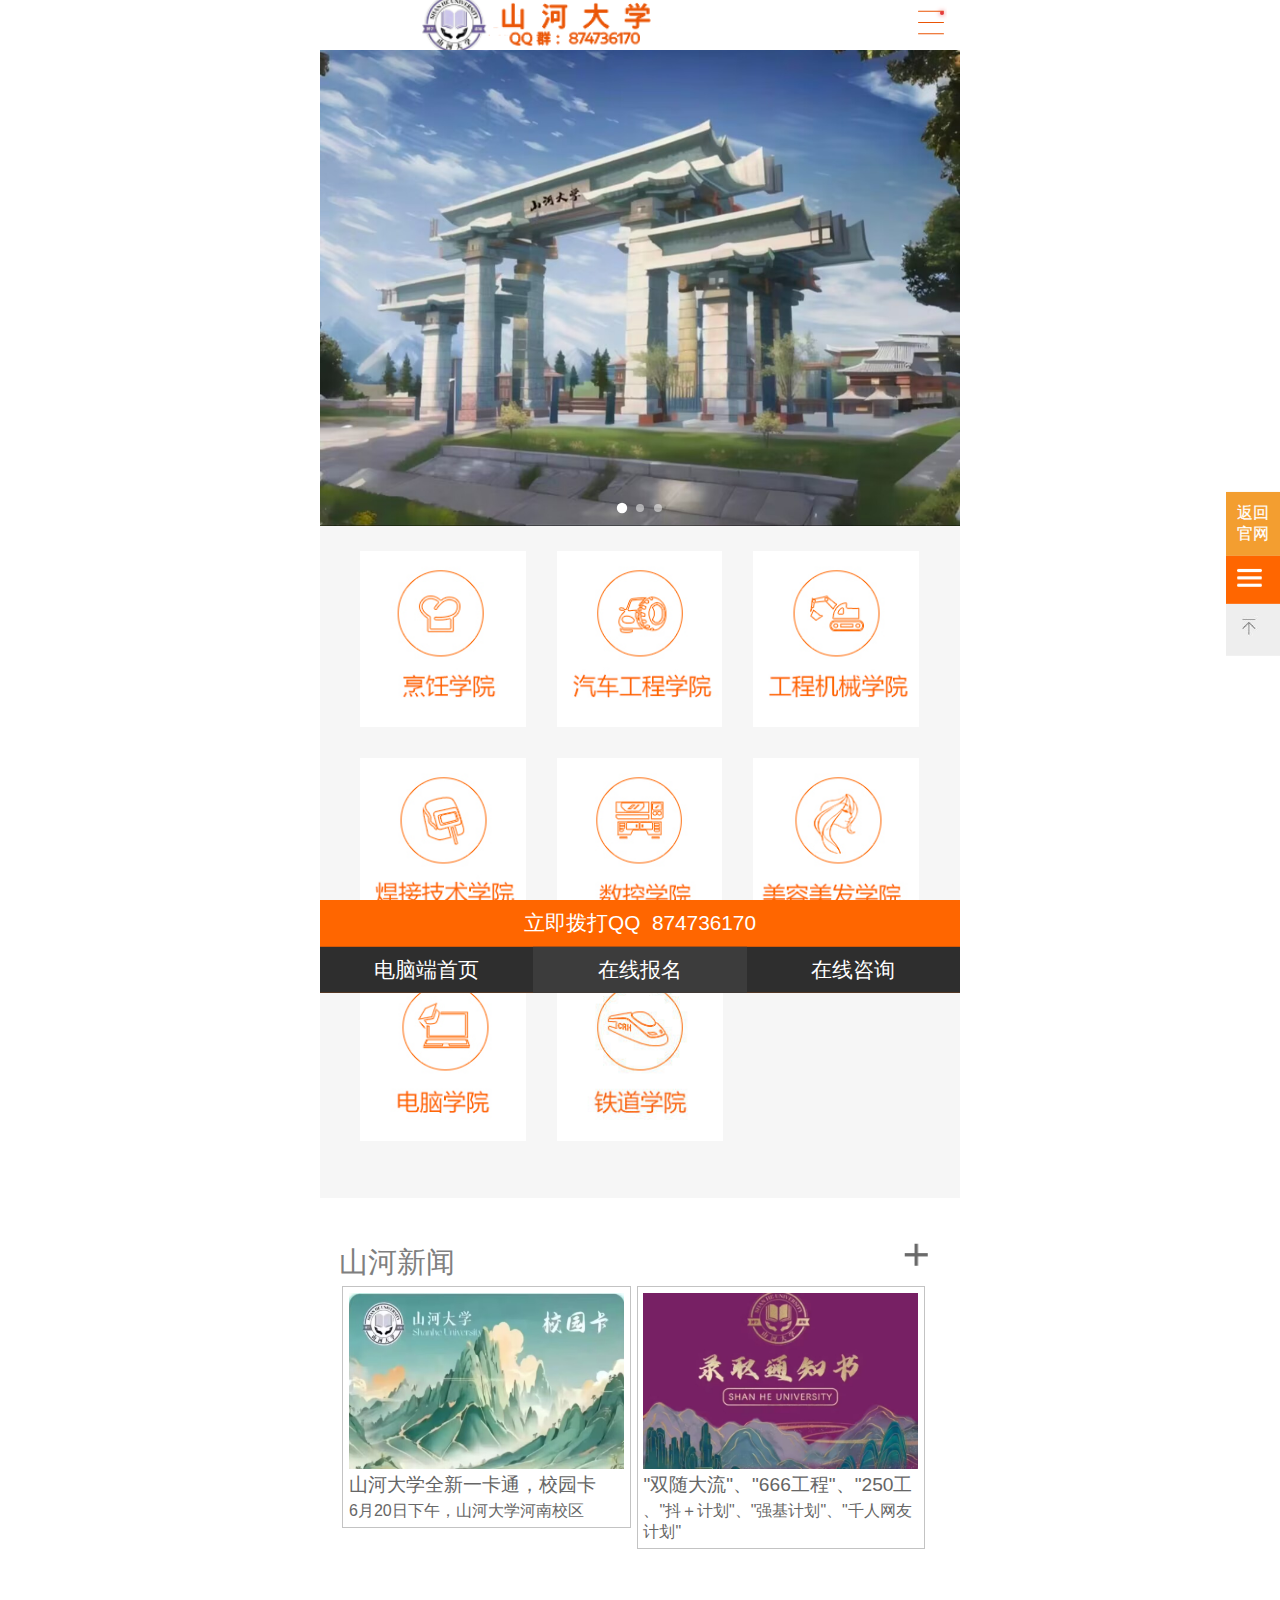
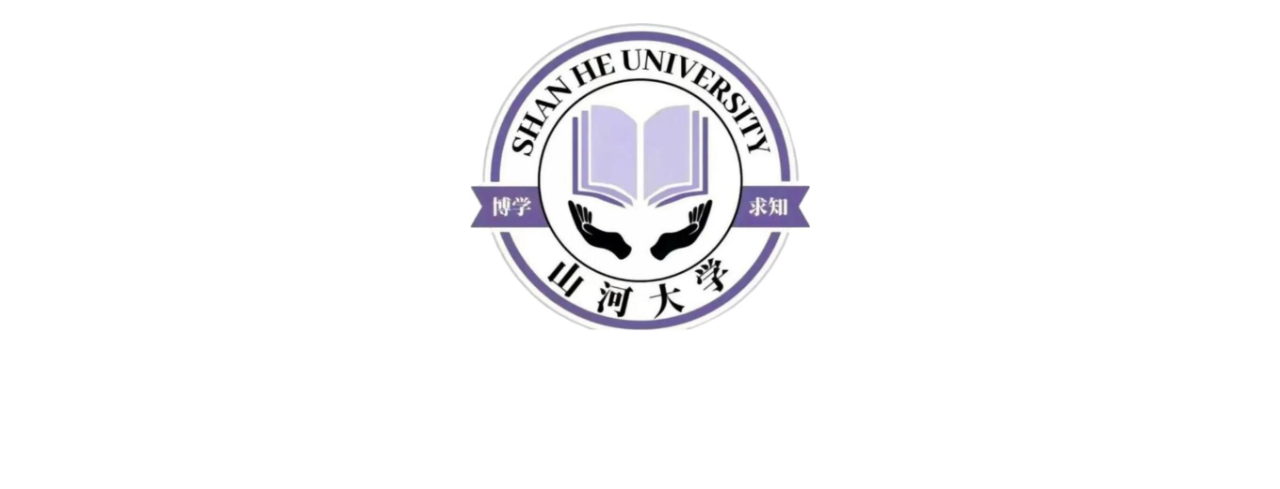
==== m.html @ dcf8d27d "Add files via upload" ====
<!DOCTYPE html>
<!-- 由蓝翔官网修改，仅供娱乐，无实际效应，违规立删 -->
<html><head><meta http-equiv="Content-Type" content="text/html; charset=UTF-8">

<title>山河大学</title>
<meta name="keywords" content="山河,山河大学,顶级大学,河南，河北，山东，山西，博学，求知">
<meta name="description" content="由河南，河北，山东，山西四省联合创办的综合类高素质大学，致力于解救困与不公之中的山河四省学子,让每一个山河四省学子都有学上">
<meta name="viewport" content="width=device-width, initial-scale=1.0, maximum-scale=1.0, user-scalable=no">
<meta name="apple-mobile-web-app-capable" content="yes">
<meta name="apple-mobile-web-app-status-bar-style" content="black">
<meta name="format-detection" content="telephone=no">
<meta name="renderer" content="webkit">
<meta name="full-screen" content="yes">
<meta name="browsermode" content="application">
<meta name="x5-orientation" content="portrait">
<meta name="x5-fullscreen" content="true">
<meta name="x5-page-mode" content="app"> 
<!--common-->
<link rel="stylesheet" type="text/css" href="./m_files/mmain.css">
<link type="text/css" rel="stylesheet" href="./m_files/headmenu.css">
<link type="text/css" rel="stylesheet" href="./m_files/mcommon.css">
<script src="./m_files/hm.js.下载"></script><script src="./m_files/jquery.js.下载"></script>
<!--common-->
<!--banner-->
<script src="./m_files/swiper.min.js.下载"></script>
<link rel="stylesheet" href="./m_files/swiper.min.css">
<!--banner-->
</head>

<body>

<!--header nemu-->
<nav class="header-nav">
    <div class="header-menu">
        <div class="h-m-inner">
            <center>
                <a href="http://3g.lxjx.cn/"><img width="100%" src="./m_files/mlogo.png" alt=""></a>
            </center>
            <div class="h-m-menu">
               <span class="h-m-m-t">
                   <span></span>
               </span>
               <span class="h-m-m-c">
                   <span></span>
               </span>
               <span class="h-m-m-b">
                   <span></span>
               </span>
                <div class="h-m-m-hot"></div>
            </div>

           
        </div>
    </div>

    <div class="menu-lists">
        <ul>
        	                    
            <li class="brandlist-id">
                <a target="_blank" href="https://www.douyin.com/user/MS4wLjABAAAAH1q7CNw_xFxAl4LpQEUrmlbyCVx2UrjQrEqD1Y-5lRjNX-wYOt7mTyY6eBsJvuB_">学校概况&nbsp;&nbsp;</a>
				<span class="lxjxfont"><img src="./m_files/jiantou.png"></span>
				<div class="brandlist">
					<ul>
                    	        						<li><a target="_blank" href="">学校简介</a></li>
                        						<li><a target="_blank" href="">山河新闻</a></li>
                        						<li><a target="_blank" href="">山河新闻</a></li>
                        						<li><a target="_blank" href="">媒体报道</a></li>
                        						<li><a target="_blank" href="">院系设置</a></li>
                        						<li><a target="_blank" href="">管理机构</a></li>
                        					</ul>
				</div>
            </li>
                        
            <li class="brandlist-id">
                <a target="_blank" href="">教学资源&nbsp;&nbsp;</a>
				<span class="lxjxfont"><img src="./m_files/jiantou.png"></span>
				<div class="brandlist">
					<ul>
                    	        						<li><a target="_blank" href="">教学总表</a></li>
                        						<li><a target="_blank" href="">山河师资</a></li>
                        						<li><a target="_blank" href="">教学模式</a></li>
                        						<li><a target="_blank" href="">学校设备</a></li>
                        					</ul>
				</div>
            </li>
                        
            <li class="brandlist-id">
                <a target="_blank" href="">精彩视频&nbsp;&nbsp;</a>
				<span class="lxjxfont"><img src="./m_files/jiantou.png"></span>
				<div class="brandlist">
					<ul>
                    	        						<li><a target="_blank" href="">视频专区</a></li>
                        					</ul>
				</div>
            </li>
                        
            <li class="brandlist-id">
                <a target="_blank" href="">学员风采&nbsp;&nbsp;</a>
				<span class="lxjxfont"><img src="./m_files/jiantou.png"></span>
				<div class="brandlist">
					<ul>
                    	        						<li><a target="_blank" href="">学生风采</a></li>
                        						<li><a target="_blank" href="">学生作品</a></li>
                        						<li><a target="_blank" href="">毕业学子</a></li>
                        						<li><a target="_blank" href="">生活环境</a></li>
                        						<li><a target="_blank" href="">校园活动</a></li>
                        						<li><a target="_blank" href="">优秀学员</a></li>
                        					</ul>
				</div>
            </li>
                        
            <li class="brandlist-id">
                <a target="_blank" href="">就业中心&nbsp;&nbsp;</a>
				<span class="lxjxfont"><img src="./m_files/jiantou.png"></span>
				<div class="brandlist">
					<ul>
                    	        						<li><a target="_blank" href="">就业保障</a></li>
                        						<li><a target="_blank" href="">就业指导</a></li>
                        						<li><a target="_blank" href="">就业动态</a></li>
                        						<li><a target="_blank" href="">合作企业</a></li>
                        						<li><a target="_blank" href="">考试须知</a></li>
                        					</ul>
				</div>
            </li>
                        
            <li class="brandlist-id">
                <a target="_blank" href="">校园生活&nbsp;&nbsp;</a>
				<span class="lxjxfont"><img src="./m_files/jiantou.png"></span>
				<div class="brandlist">
					<ul>
                    	        						<li><a target="_blank" href="">校园文化</a></li>
                        						<li><a target="_blank" href="">校园环境</a></li>
                        						<li><a target="_blank" href="">实训环境</a></li>
                        						<li><a target="_blank" href="">生活环境</a></li>
                        					</ul>
				</div>
            </li>
                        
            <li class="brandlist-id">
                <a target="_blank" href="https://www.douyin.com/user/MS4wLjABAAAAH1q7CNw_xFxAl4LpQEUrmlbyCVx2UrjQrEqD1Y-5lRjNX-wYOt7mTyY6eBsJvuB_">联系我们&nbsp;&nbsp;</a>
				<span class="lxjxfont"><img src="./m_files/jiantou.png"></span>
				<div class="brandlist">
					<ul>
                    	        						<li><a target="_blank" href="">乘车路线</a></li>
                        						<li><a target="_blank" href="https://www.douyin.com/user/MS4wLjABAAAAH1q7CNw_xFxAl4LpQEUrmlbyCVx2UrjQrEqD1Y-5lRjNX-wYOt7mTyY6eBsJvuB_">联系方式</a></li>
                        						<li><a target="_blank" href="">入学指南</a></li>
                        						<li><a target="_blank" href="">入学地址</a></li>
                        					</ul>
				</div>
            </li>
            			
            <li class="menu-list-tel">
                <a href="" rel="nofollow"><b class="lxjxfont"><img style="position:relative; top:6px; width:36px;" src="./m_files/ico-tel.png"></b>服务QQ&nbsp;&nbsp;874736170</a>
            </li>
        </ul>
    </div>
</nav>
<!--右侧menu show-->
<div class="menushow-top">
	<div style="background:#f39e30;">
		<a target="_blank" href=""><span class="lxjxfont" style="font-size:1rem;">返回<br>官网</span></a>
	</div>
	<div class="menu-show-fixed" style="background:#ff6600;">
		<span class="lxjxfont"><img style="width:25px;" src="./m_files/ico-nav.png"></span>
	</div>
	<div class="back-top-fixed">
		<span class="lxjxfont"><img style="width:25px;" src="./m_files/huitop.jpg"></span>
	</div>
</div>
<!--右侧menu show end-->

<script>
var c = true;
function headermenushow(){
	$('.header-nav').addClass('h-nav-100');
	$('.h-m-media').addClass('h-m-m-faceout');
	$('.h-m-m-t span').addClass('h-m-m-t-close');
	$('.h-m-m-c span').addClass('h-m-m-c-close');
	$('.h-m-m-b span').addClass('h-m-m-b-close');
	$('.h-m-m-b span').addClass('h-m-lists');
	$('.header-nav .menu-lists > ul > li').addClass('menu-lists-show');
	$('.header-nav .menu-lists > ul > li').addClass('h-m-lists');
	$('html,body').addClass('no-scroll');
	$('.h-m-m-hot').fadeOut();
}
function headermenuhide(){
 $('.header-nav').removeClass('h-nav-100');
            $('.h-m-media').removeClass('h-m-m-faceout');
            $('.h-m-m-t span').removeClass('h-m-m-t-close');
            $('.h-m-m-c span').removeClass('h-m-m-c-close');
            $('.h-m-m-b span').removeClass('h-m-m-b-close');
            $('.header-nav .menu-lists > ul > li').removeClass('menu-lists-show');
            $('.header-nav .menu-lists > ul > li').removeClass('h-m-lists');
            $('html,body').removeClass('no-scroll');
            $('.h-m-m-hot').fadeOut();
}
    $('.h-m-menu').on('click',function(){
        if(c){
            headermenushow();
            c = false;
        }
        else if(!c){
		headermenuhide();
            c = true;
        }
    })
	var brandstate=false;
			$(".brandlist-id").on('click',function(){
				if(brandstate===false){
				$(this).addClass('on');
				brandstate=true;
				}else{
				$(this).removeClass('on');
				brandstate=false;
				}
				
			})
$(".menu-show-fixed").on("click",function(){
$('html,body').animate({scrollTop: '0px'},100,function(){headermenushow()});
	
});
$(".back-top-fixed").on("click",function(){
	$('html,body').animate({scrollTop: '0px'},300);
})
</script>
<!--header-->
<!--banner-->
<section id="iBanner" class="iBanner">
<div class="swiper-container swiper-container1 swiper-container-horizontal swiper-container-android">
	<div class="swiper-wrapper" style="transform: translate3d(-1600px, 0px, 0px); transition-duration: 0ms;"><div class="swiper-slide swiper-slide-duplicate" style="width: 400px;" data-swiper-slide-index="3">

        </div>
    	                <div class="swiper-slide" style="width: 400px;" data-swiper-slide-index="0">
        	<a target="_blank" href=""><img src="./m_files/001.jpg" width="100%"></a>
        </div>
                        <div class="swiper-slide" style="width: 400px;" data-swiper-slide-index="1">
        	<a target="_blank" href=""><img src="./m_files/002.jpg" width="100%"></a>
        </div>
                        <div class="swiper-slide" style="width: 400px;" data-swiper-slide-index="3">
        	<a target="_blank" href=""><img src="./m_files/005.png" width="100%"></a>
        </div>
</div>
        <div class="swiper-pagination swiper-pagination1 swiper-pagination-clickable"><span class="swiper-pagination-bullet"></span><span class="swiper-pagination-bullet"></span><span class="swiper-pagination-bullet"></span><span class="swiper-pagination-bullet swiper-pagination-bullet-active"></span></div>
    </div>
</section>

<script>
var mySwiper = new Swiper ('.swiper-container1', {
        loop: true,
        autoplay:4000,
        //阻止点击冒泡
        preventLinksPropagation : false,
        paginationClickable: true,
        pagination: '.swiper-pagination1'
    });
</script>
<!--banner-->

<div class="zhuanzhu">

</div>
<ul class="gezhuanye">
    <li class="gecon"><a target="_blank" href="./m_files/fz.jpg"><img src="./m_files/zy1.jpg"></a></li>
    <li class="gecon"><a target="_blank" href="./m_files/yy.jpg"><img src="./m_files/zy2.jpg"></a></li>
    <li class="gecon"><a target="_blank" href="./m_files/yx.jpg"><img src="./m_files/zy3.jpg"></a></li>
    
    <li class="gecon"><a target="_blank" href="./m_files/xq.jpg"><img src="./m_files/zy4.jpg"></a></li>
    <li class="gecon"><a target="_blank" href="./m_files/wg.jpg"><img src="./m_files/zy5.jpg"></a></li>
    <li class="gecon"><a target="_blank" href="./m_files/ys.jpg"><img src="./m_files/zy6.jpg"></a></li>
    
    <li class="gecon"><a target="_blank" href="./m_files/js.jpg"><img src="./m_files/zy7.jpg"></a></li>
    <li class="gecon"><a target="_blank" href="./m_files/yy.jpg"><img src="./m_files/zy9.jpg"></a>    </li>
    <div class="clear"></div>
</ul>








<div class="lxjujiao">
        山河新闻<a target="_blank" href=""> <img src="./m_files/jiamore.png">
</a>
<ul class="jjlist">
	        	<a target="_blank" href=""><li><img src="./m_files/003.jpg"><p class="pta">山河大学全新一卡通，校园卡</p><p>6月20日下午，山河大学河南校区</p></li></a>
    	<a target="_blank" href=""><li><img src="./m_files/004.jpg"><p class="pta">"双随大流"、"666工程"、"250工程"，入选"2023计划"</p><p>、"抖＋计划"、"强基计划"、"千人网友计划"</p></li></a>
        <div style="clear:both;"></div>
</ul>
</div>

    
    
    
</div>
        <a target="_blank" href="https://www.douyin.com/user/MS4wLjABAAAAH1q7CNw_xFxAl4LpQEUrmlbyCVx2UrjQrEqD1Y-5lRjNX-wYOt7mTyY6eBsJvuB_">
<img class="jiuyzx" src="./m_files/jiuyezx.jpg"></a>
﻿<!--bottom-->

<div class="zx-con">
<a href="">立即拨打QQ&nbsp;&nbsp;874736170</a>
<ul class="clearfix">
	<a href="https://"><li>电脑端首页</li></a>
	<a target="_blank" href="https://www.douyin.com/user/MS4wLjABAAAAH1q7CNw_xFxAl4LpQEUrmlbyCVx2UrjQrEqD1Y-5lRjNX-wYOt7mTyY6eBsJvuB_"><li>在线报名</li></a>
	<a target="_blank" href="https://www.douyin.com/user/MS4wLjABAAAAH1q7CNw_xFxAl4LpQEUrmlbyCVx2UrjQrEqD1Y-5lRjNX-wYOt7mTyY6eBsJvuB_"><li>在线咨询</li></a>
</ul>
</div>


<!--弹出消息-->
<style type="text/css">
a{text-decoration:none}
.dbzx a{ width:50%; display:block; float:left;}
.dbzx img{ width:100%; display:block; float:left;}
#LRfloater0{ display: none ! important;}
.absolute{position: absolute;}
.swtCenter{display:none;}
.swtCenter {
		display: none;
		width: 260px;
		height: 200px;
		background-color: #FFF;
		position: fixed;
		left: 50%;
		top: 50%;
		z-index: 9999999;
		margin-left: -130px;
		margin-top: -120px;
		-moz-border-radius: 7.5px;
		-webkit-border-radius: 7.5px;
		border-radius: 7.5px;
		/** -moz-box-shadow: 0 0 10px rgba(10, 2, 4, 0.75);
		-webkit-box-shadow: 0 0 10px rgba(10, 2, 4, 0.75);
		box-shadow: 0 0 10px rgba(10, 2, 4, 0.75);  **/
	}
.closeBtn_swt {
		right: -6px;
		top: -6px;
		width: 22px;
		height: 22px;
		background: url(http://3g.sdlxgc.com/template/default/mobile/img/guanbi.png) no-repeat;
		-moz-background-size: 100%;
		-webkit-background-size: 100%;
		background-size: 100%;
		cursor: pointer;
		position: absolute;
	}
</style>



<script type="text/javascript" charset="urt-8">
var is_invite = false;
var sTimer = setInterval(function() {
	if (typeof LR_showInviteDiv != "undefined") {
		var LR_showInviteDiv_o = LR_showInviteDiv;
		window.LR_showInviteDiv = function() {
			is_invite = true;
			showSwt();
		}
		clearInterval(sTimer);
	}
}, 100);

function showSwt() {
	if (is_invite) {
		LR_RefuseChat();
		is_invite = false;
	}
	if (typeof jQuery != "undefined") {
		$("#swtBox").show(500);
	} else {
		document.getElementById("swtBox").style.display = 'block';
	}
}

function hideSwt() {
	if (typeof jQuery != "undefined") {
		$("#swtBox").hide(500);
	} else {
		document.getElementById("swtBox").style.display = 'none';
	}
	setTimeout(showSwt, 15000);
}

setTimeout("showSwt()", 5000);
</script>




</body></html>
---- m_files/mmain.css ----
@charset "utf-8";
/* CSS Document */
body{ background:#ffffff; width:100%; margin:0 auto; max-width:640px; }
*{ padding:0px; margin:0px; font-family:Microsoft YaHei; }
img{ border:none; width:100%;}
a{ text-decoration:none;}
ul,li{ list-style:none;}
.zhuanzhu{ width:100%; text-align:center; margin-top:50px;}
.zhuanzhu img{ width:35%; padding:4% 0;}
.iteml-inner .iteml-title {
    display: block;
    width: 100%;
    text-align: left;
    font-size: 1.4rem;
    line-height: 2.2;
    color: #333;
}
.iteml-lab{width:100%;height:7.5rem;overflow:hidden;margin-top:.3rem;position:relative}
.iteml-lab ul{width:100%; background:#ececec}
.iteml-lab ul:nth-child(odd){background:#fff;}
.iteml-lab ul li{display:block;float:left;height:2.3rem;line-height:2.3rem;font-size:1.1rem;color:#fff;text-align:center;color:#333;border-left:1px solid #fff}
.iteml-lab ul li:nth-child(1){width:33%}
.iteml-lab ul li:nth-child(2){width:25%}
.iteml-lab ul li:nth-child(3){width:21%}
.iteml-lab ul li:nth-child(4){width:21%}
.zy-new{position:relative}
.zy-new::before{content:"NEW";position:absolute;top:-.5rem;right:0;font-size:1rem;color:#006cff;transform:scale(.7);-webkit-transform:scale(.7);font-weight:500}
.zy-hot{position:relative}
.zy-hot::before{content:"HOT";position:absolute;top:-.5rem;right:0;font-size:1rem;color:red;transform:scale(.7);-webkit-transform:scale(.7);font-weight:500}
.tra1{position:absolute;width:100%}
.item-loop{display:block;width:100%;margin-bottom:1rem}
.iteml-inner{display:block;width:96%;margin:0 auto}
.iteml-inner .iteml-title{display:block;width:100%;text-align:left;font-size:1.4rem;line-height:2.2;color:#333}
.iteml-gd{width:100%;background:#898989}
.iteml-gd ul{display:block;width:100%;text-align:center}
.iteml-gd ul li{display:block;float:left;height:2.3rem;line-height:2.3rem;font-size:1.2rem;color:#fff;border-left:1px solid #fff}
.iteml-gd ul li:nth-child(1){width:33%; background:#ff6537;}
.iteml-gd ul li:nth-child(2){width:25%}
.iteml-gd ul li:nth-child(3){width:21%}
.iteml-gd ul li:nth-child(4){width:21%}
.buzhup{ width:100%; text-align:center; padding:2% 0 3% 0; color:#ff6537; font-size:1.2rem;}
.zhuanyemore{ width:100%; display:block; background:#ff6537; color:#fff; font-size:1.3rem; text-align:center; padding:3% 0; margin-top:1%;}
.hotmajor{ background:#ff6537; width:100%; text-align:center; margin-top:3%; padding:10% 0;}
.hotmajor img{ width:95%;}
.btndiv{ margin-top:8%;}
.mfsxbtn{ border:#fff solid 2px; margin:0 1%; color:#fff; font-size:1.5rem; padding:2% 10%;}
.tszyblock{width:100%; background:#ff6537; display:inline-block;}
.tesezylist{ width:96%;background:#ffffff; margin-top:2%; margin-left:2%; padding:2%;}
.tesezylist .imgleft { width:50%; float:left;}
.tesezylist .imgleft img{ float:left;}
.tesezylist .imgright{float:left; width:44%;  padding:2% 0 0 3%;}
.tesezylist .imgright p{ color:#ff6537; font-size:1.3rem; line-height:2.5rem;}
.tesezylist .imgright p:nth-child(2){ color:#f44e4e;}
.tesezylist .imgright a{ margin-top:5%; display:inline-block; color:#fff; padding:3% 4%; font-size:1.2rem; background:#ff6537;}
.tesezylist .imgright .zx{ background:#ff8713;}
.moreblock{ text-align:center; margin:9% 0;}
.morezy{ background:#ececec; margin:0 1%; color:#ff6537; padding:3% 6%; font-size:1.4rem;}
.morezy:nth-child(2){ color:#ff8713;}
.jinengblock{ width:100%; margin-bottom:5%; margin-top:3%; border-bottom:#d5d5d5 solid 1px;}
.jinengblock .fdiv{ width:28%; float:left; text-align:center; padding:12% 0;border-top:#d5d5d5 solid 1px;}
.jinengblock .fdiv p{ font-size:1.5rem; display:block; padding:0 4%;color:#121212;}
.jinengblock .fdiv img{ width:90%;}
.jinengblock .sdiv{ width:36%; float:left; text-align:center; padding:2% 0; border-left:#d5d5d5 solid 1px; border-top:#d5d5d5 solid 1px; }
.jinengblock .sdiv p{ font-size:1.5rem; display:block; padding:0 10%;color:#121212;}
.jinengblock .sdiv img{ width:75%;}
.jinengblock .onet{ width:100%; float:left;}
.jiaoyuppai{ width:100%; background:#ff6537; padding:8% 0; text-align:center;} 
.jiaoyuppai .pplogo{ width:75%;}
.plxprtab{ width:100%; margin:5% 0;}
.plxprtab a{ width:22%; display:inline-block; padding:2% 0; text-align:center; border:#fff solid 2px; color:#fff; font-size:1.4rem;}
.plxprtab .cur{ background:#ffee01; color:#262626; border:#ffee01 solid 2px;}
.plxprblock{ width:90%; margin:0 5%;}
.lxjujiao{ color:#7f7f7f; font-size:1.8rem; padding:7% 5% 5% 3%;}
.lxjujiao img{ float:right; width:4%; }
.jjlist{ width:100%;}
.jjlist li{ margin:0.5%; border:#c3c3c3 solid 1px; padding:1%; width:49%; float:left;}
.jjlist li img{ width:100%; height:11rem; display:block; float:none;}
.jjlist li p{ font-size:1rem;}
.jjlist li .pta{ font-size:1.2rem; line-height:2rem; overflow:hidden; height:2rem;}
.lxnewsmore{ background:#ff6537; color:#fff; display:block; margin:4% 2% 0 2%; padding:2% 0; font-size:1.3rem;}
.chenggongxz{ width:100%; background:#fff; text-align:center; padding:6% 0;}

.cgxzlist{ width:100%; margin-top:3%; }
.cgxzlist li{ width:100%; display:inline-block; margin-top:2%;}
.cgxzlist li img{ width:33%; float:left; margin-left:2%;}
.cgxzlist li div{ float:left; width:60%; text-align:left; margin-left:2%;}
.cgxzlist li div p{ font-size:1.4rem; color:#444343; margin:3% 0;}
.yuyue{ border-bottom:#c8c8c8 solid 1px; width:100%; margin:2% 0; text-align:left; margin-top:6%; padding:3% 0;}
.yuyue span{ font-size:1.6rem; height:1.8rem; line-height:1.6rem; display:inline-block; padding-left:2%; color:#2d2d2d; margin-left:2%; border-left:#ff6537 solid 5px;}
.yuyue a{ float:right; margin-right:2%; color:#ff6537;border:#ff6537 solid 1px; font-size:1.3rem; border-radius:20px; padding:0.5% 4%; }
.ptxtbtn{ width:96%; margin:3% auto; }
.ptxtbtn input{ width:100%; padding:2%; border:#d7d7d7 solid 1px; font-size:1.3rem;}
.ptxtbtn select{width:100%; padding:2%; border:#d7d7d7 solid 1px; font-size:1.3rem;}
.subtxt{ background:#ff6537; padding:3% 0; color:#fff; font-size:1.6rem; border:none;}

.morejn{ color:#ff6537; border:#ff6537 solid 2px; padding:2% 0%;width: 50%;margin: 2% auto;text-align: center; display:block; font-size:1.6rem;}
---- m_files/headmenu.css ----
@charset "utf-8";
/* CSS Document */

body,html{
	position:relative;
}
body{
	background:#fff;
}
@font-face {
 
}

.sdlxfont {
	font-family: sdlxpr!important;
	font-size: 16px;
	font-style: normal;
	-webkit-font-smoothing: antialiased;
	-webkit-text-stroke-width: .2px;
	-moz-osx-font-smoothing: grayscale
}

.header-nav {
	width: 100%;
	height: 50px;
	position: absolute;
	background: #ffffff;
	top: 0;
	z-index: 1000;
	-webkit-transition: background .35s linear,height .35s ease-in;
	transition: background .35s linear,height .35s ease-in
}

.h-m-m-faceout {
	webkit-transform: translateX(200%);
	-ms-transform: translateX(200%);
	transform: translateX(200%);
	-webkit-transition: -webkit-transform .55s .25s ease-out;
	transition: -webkit-transform .55s .25s ease-out;
	transition: transform .55s .25s ease-out
}

.h-nav-100 {
	height: 100%;
	background: #ff6600;
	-webkit-transition: background .35s linear,height .35s ease-in .2s;
	-moz-transition: background .35s linear,height .35s ease-in .2s;
	transition: background .35s linear,height .35s ease-in .2s
}

.header-menu {
	width: 100%;
	height: 50px;
	background:#fff;
}

.header-menu .h-m-inner {
	width: 96%;
	margin: 0 auto;
	height: 50px;
	overflow: hidden;
	position: relative
}

.header-menu .h-m-inner center {
	width: 17rem;
	position: absolute;
	top: 50%;
	left: 50%;
	-webkit-transform: translate3d(-50%,-50%,0);
	-moz-transform: translate3d(-50%,-50%,0);
	transform: translate3d(-50%,-50%,0);
	margin: 0 auto;
	margin-left:-16%;
}

.header-menu .h-m-inner .h-m-menu {
	width: 30px;
	height: 100%;
	position: absolute;
	right: 0;
	top: 0
}

.header-menu .h-m-inner .h-m-menu .h-m-m-b,.header-menu .h-m-inner .h-m-menu .h-m-m-c,.header-menu .h-m-inner .h-m-menu .h-m-m-t {
	position: absolute;
	display: block;
	width: 100%;
	height: 100%;
	top: 0;
	left: 0;
	-webkit-transform: rotate(0);
	-moz-transform: rotate(0);
	transform: rotate(0)
}

.header-menu .h-m-inner .h-m-menu span>span {
	position: absolute;
	height: 1px;
	width: 26px;
	top: 22px;
	left: .6px;
	background-color: #ea5404;
	border-radius: 1px;
	-webkit-border-radius: 1px;
	-moz-border-radius: 1px;
	-webkit-transition: -webkit-transform .6s,opacity .4s;
	-moz-transition: transform .6s,opacity .4s;
	transition: transform .6s,opacity .4s;
	transform-origin: center center;
	-moz-transform-origin: center center;
	-webkit-transform-origin: center center
}

.header-menu .h-m-inner .h-m-menu .h-m-m-t>span {
	-webkit-transform: translate3d(0,-.7em,0);
	-moz-transform: translate3d(0,-.7em,0);
	transform: translate3d(0,-.7em,0)
}

.header-menu .h-m-inner .h-m-menu .h-m-m-b>span {
	-webkit-transform: translate3d(0,.7em,0);
	-moz-transform: translate3d(0,.7em,0);
	transform: translate3d(0,.7em,0)
}

.header-menu .h-m-inner .h-m-menu .h-m-m-c>span {
	opacity: 1
}

.h-m-m-t-close {
	-webkit-transform: translate3d(0,0,0) rotate(45deg)!important;
	-moz-transform: translate3d(0,0,0) rotate(45deg)!important;
	transform: translate3d(0,0,0) rotate(45deg)!important
}

.h-m-m-c-close {
	opacity: 0!important
}

.h-m-m-b-close {
	-webkit-transform: translate3d(0,0,0) rotate(-45deg)!important;
	-moz-transform: translate3d(0,0,0) rotate(-45deg)!important;
	transform: translate3d(0,0,0) rotate(-45deg)!important
}

.header-menu .h-m-inner .h-m-menu .h-m-m-hot {
	width: 4px;
	height: 4px;
	position: absolute;
	top: 11px;
	right: 3px;
	background: #e43c3c;
	-webkit-border-radius: 50%;
	-moz-border-radius: 50%;
	border-radius: 50%;
	box-shadow: 0 0 5px #e43c3c;
	-moz-box-shadow: 0 0 5px #e43c3c;
	-webkit-box-shadow: 0 0 5px #e43c3c
}

.header-menu .h-m-inner .h-m-media {
	position: absolute;
	height: 50px;
	top: 0;
	right: 0;
	-webkit-transition: transform .25s .55s ease-out;
	-moz-transition: transform .25s .55s ease-out;
	transition: transform .25s .55s ease-out
}

.header-menu .h-m-inner .h-m-media .wechat {
	margin-left: 4px
}

.header-menu .h-m-inner .h-m-media div {
	line-height: 50px;
	font-size: 26px;
	color: #fff;
	display: block;
	float: right
}

.header-nav .menu-lists {
	position: absolute;
	top: 50px;
	right: 0;
	bottom: 0;
	left: 0;
	height: auto;
	overflow: hidden;
	overflow-y: auto;
}

.header-nav .menu-lists>ul {
	width: 100%;
	padding: 0 45px 2rem 45px;
}

.header-nav .menu-lists>ul>li{
	border-bottom: 1px solid #f39e30;
	position:relative;
	vertical-align: top;
	height: 4rem;
	opacity: 0;
	-webkit-transform: scale(1.1) translateY(-24px);
	-ms-transform: scale(1.1) translateY(-24px);
	transform: scale(1.1) translateY(-24px);
	-webkit-transition: opacity .35s ease-out,-webkit-transform .35s ease-out,border-bottom .8s .2s;
	-moz-transition: opacity .35s ease-out,-moz-transform .35s ease-out,border-bottom .8s .2s;
	transition: opacity .35s ease-out,transform .35s ease-out,border-bottom .8s .2s;
	transition: opacity .35s ease-out,transform .35s ease-out,border-bottom .8s .2s;
}
.header-nav .menu-lists>ul>li>span{
	position:absolute;
	display:inline;
	height:4rem;
	width:auto;
	right:1.2rem;
	top:0;
	color:#666;
	line-height:4rem;
	font-size:1.8rem;
	transition:transform .8s,color 1s;
	-webkit-transition:transform .8s,color 1s;
	-moz-transition:transform .8s,color 1s;
}
.menu-lists-show {
	opacity: 1!important;
	pointer-events: auto;
	-webkit-transform: none!important;
	-ms-transform: none!important;
	transform: none!important
}
.header-nav .menu-lists>ul>.on a{
	color:#fff !important;
}
.header-nav .menu-lists>ul> li.on{
	border-bottom: 1px solid #fff !important;
	background:none !important;
}
.header-nav .menu-lists>ul>.on span{
	color:#fff !important;
	transform-origin:center;
	-webkit-transform-origin:center;
	-moz-transform-origin:center;
	transform:rotate(90deg);
	-moz-transform:rotate(90deg);
	-webkit-transform:rotate(90deg);
}
.header-nav .menu-lists>ul>li>a {
	display: block;
	height: 4rem;
	line-height: 4rem;
	font-size: 1.4rem;
	color: #fff;
	font-weight: 100;
	transition:color .8s;
	-webkit-transition:color .8s;
	-moz-transition:color .8s;
}
.header-nav .menu-lists>ul>li>.brandlist{
	display:block;
	width:100%;
	height:0;
	opacity:0;
	transition:height .8s,opacity .8s;
	-webkit-transition:height .8s,opacity .8s;
	-moz-transition:height .8s,opacity .8s;
	overflow:hidden;
}
.header-nav .menu-lists>ul>li.on>.brandlist{
	height:auto;
	opacity:1;
}
.brandlist>ul{
	width:100%;
}
.brandlist>ul>li{
	width:100%;
	height:3.4rem;
	line-height:3.4rem;
	font-size:1.3rem;
	text-indent:1rem;
	border-bottom:1px solid #f39e30;
	
}
.brandlist>ul>li:nth-last-child(1){
	border:none;
}
.brandlist>ul>li>a{
	color:#ccc;
}
.header-nav .menu-lists>ul>li{
	height:auto !important;
}
.header-nav .menu-lists>ul>li.h-m-lists:nth-child(1) {
	transition-delay: 0s,0s;
	-webkit-transition-delay: 0s,0s;
	-moz-transition-delay: 0s,0s;
}

.header-nav .menu-lists>ul>li.h-m-lists:nth-child(2) {
	transition-delay: .2s,.2s;
	-webkit-transition-delay: .2s,.2s;
	-moz-transition-delay: .2s,.2s;
}

.header-nav .menu-lists>ul>li.h-m-lists:nth-child(3) {
	transition-delay: 250ms,250ms;
	-webkit-transition-delay: 250ms,250ms;
	-moz-transition-delay: 250ms,250ms;
}

.header-nav .menu-lists>ul>li.h-m-lists:nth-child(4) {
	transition-delay: .3s,.3s;
	-webkit-transition-delay: .3s,.3s;
	-moz-transition-delay: .3s,.3s;
}

.header-nav .menu-lists>ul>li.h-m-lists:nth-child(5) {
	transition-delay: 350ms,350ms;
	-webkit-transition-delay: 350ms,350ms;
	-moz-transition-delay: 350ms,350ms;
}

.header-nav .menu-lists>ul>li.h-m-lists:nth-child(6) {
	transition-delay: .4s,.4s;
	-webkit-transition-delay: .4s,.4s;
	-moz-transition-delay: .4s,.4s;
}

.header-nav .menu-lists>ul>li.h-m-lists:nth-child(7) {
	transition-delay: 450ms,450ms;
	-webkit-transition-delay: 450ms,450ms;
	-moz-transition-delay: 450ms,450ms;
}

.header-nav .menu-lists>ul>li.h-m-lists:nth-child(8) {
	transition-delay: .6s,.6s;
	-webkit-transition-delay: .6s,.6s;
	-moz-transition-delay: .6s,.6s;
}

.header-nav .menu-lists>ul>li.h-m-lists:nth-child(9) {
	transition-delay: 650ms,650ms;
	-moz-transition-delay: 650ms,650ms;
	-webkit-transition-delay: 650ms,650ms;
}

.header-nav .menu-lists>ul>li:nth-child(9) {
	transition-delay: 0s,0s;
	-webkit-transition-delay: 0s,0s;
	-moz-transition-delay: 0s,0s;
}

.header-nav .menu-lists>ul>li:nth-child(8) {
	transition-delay: 25ms,25ms;
	-moz-transition-delay: 25ms,25ms;
	-webkit-transition-delay: 25ms,25ms;
}

.header-nav .menu-lists>ul>li:nth-child(7) {
	transition-delay: 50ms,50ms;
	-webkit-transition-delay: 50ms,50ms;
	-moz-transition-delay: 50ms,50ms;
}

.header-nav .menu-lists>ul>li:nth-child(6) {
	transition-delay: 75ms,75ms;
	-webkit-transition-delay: 75ms,75ms;
	-moz-transition-delay: 75ms,75ms;
}

.header-nav .menu-lists>ul>li:nth-child(5) {
	transition-delay: .1s,.1s;
	-webkit-transition-delay: .1s,.1s;
	-moz-transition-delay: .1s,.1s;
}

.header-nav .menu-lists>ul>li:nth-child(4) {
	transition-delay: 125ms,125ms;
	-webkit-transition-delay: 125ms,125ms;
	-moz-transition-delay: 125ms,125ms;
}

.header-nav .menu-lists>ul>li:nth-child(3) {
	transition-delay: 150ms,150ms;
	-webkit-transition-delay: 150ms,150ms;
	-moz-transition-delay: 150ms,150ms;
}

.header-nav .menu-lists>ul>li:nth-child(2) {
	transition-delay: 175ms,175ms;
	-webkit-transition-delay: 175ms,175ms;
	-moz-transition-delay: 175ms,175ms;
}

.header-nav .menu-lists>ul>li:nth-child(1) {
	transition-delay: .2s,.2s;
	-webkit-transition-delay: .2s,.2s;
	-moz-transition-delay: .2s,.2s;
}

.no-scroll {
	overflow: hidden!important;
	height: 100%!important
}

.header-nav .menu-lists .menu-list-tel {
	height: 4.4rem!important;
	border-bottom: 1px solid #fff!important
}

.header-nav .menu-lists .menu-list-tel>a {
	display: block;
	height: 4.4rem;
	line-height: 4.4rem;
	font-size: 1.5rem;
	color: #fff;
	font-weight: 100
}

.header-nav .menu-lists .menu-list-tel>a>b {
	display: inline-block;
	height: 4.4rem;
	line-height: 4.4rem;
	font-size: 1.7rem;
	padding: 0 .3rem
}
.menushow-top{
	display:block;
	position:fixed;
	transform:translate3d(0,-50%,0);
	-moz-transform:translate3d(0,-50%,0);
	-webkit-transform:translate3d(0,-50%,0);
	bottom:18%;
	right:0;
	background:#eee;
	z-index:999;
	}
	.menushow-top>div{
		display:block;
		padding:.7rem;
		margin:0;
	}
	.menushow-top>:nth-child(1){
		background:#ff6537;
	}
	.menushow-top>:nth-child(1) span{
	color:#fff;
	}
	.menushow-top>div>span{
		display:inline;
		font-size:1.6rem;
		line-height:1;
		margin:0;
	}
---- m_files/mcommon.css ----
@charset "utf-8";
/* CSS Document */

a,body,html {
	color: #666;
	outline: 0
}
body {
	margin: 0 auto;
	position: relative;
	overflow-x: hidden
}
.clearfix:after {
	content: ".";
	display: block;
	height: 0;
	clear: both;
	visibility: hidden;
}

*,a:link {
	-webkit-tap-highlight-color: transparent;
	-webkit-touch-callout: none
}

.footMenu,body,header {
	max-width: 640px;
	min-width: 320px
}

.header_tc .tc dl dt,.ht5,.oMenu li a em,.oMenu li a i,.oTitle,.time_xz .box,.zp_listd,.zyszd,.zyszd a.wz,header a.header_return {
	overflow: hidden
}

.Ask li a span,.PicList02 li a span,.jybz_list li .source,.jybz_list li .tit,.people_video li a span,.zysz02 a.wz span {
	text-overflow: ellipsis;
	white-space: nowrap
}

* {
	margin: 0;
	padding: 0;
	box-sizing: border-box;
	-moz-box-sizing: border-box;
	-webkit-box-sizing: border-box;
	-webkit-text-size-adjust: none;
	-webkit-tap-highlight-color: rgba(0,0,0,0);
	
	font-family:'Microsoft YaHei',Arial;
}

body {
	font-family:'Microsoft YaHei',Arial;
	width: 100%;
	max-width: 640px;
	overflow-x: hidden;
	margin: 0 auto
}

h1,h2,h3,h4,h5,h6,input,select,textarea {
	font-size: 100%;
	outline: 0
}

img {
	border: none
}

li,ol,ul {
	list-style: none
}

a {
	text-decoration: none
}

.clear {
	clear: both
}

.fl {
	float: left!important
}

.fr {
	float: right!important
}

.header_fx img,.topi .top-1,.topi .top-1 img,.topi .top-2 .top-2-1 {
	float: left
}



@media only screen and (max-width:640px),only screen and (max-device-width:640px) {
	body,html {
		font-size: 20px
	}
	.jjlist li img{height:9rem; }
}

@media only screen and (max-width:600px),only screen and (max-device-width:600px) {
	body,html {
		font-size: 18.75px
	}
	.jjlist li img{height:9rem; }
}

@media only screen and (max-width:540px),only screen and (max-device-width:540px) {
	body,html {
		font-size: 16.88px
	}
	.jjlist li img{height:8rem; }
}

@media only screen and (max-width:480px),only screen and (max-device-width:480px) {
	body,html {
		font-size: 15px
	}
	.jjlist li img{height:7rem; }
}

@media only screen and (max-width:414px),only screen and (max-device-width:414px) {
	body,html {
		font-size: 12.94px
	}
	.jjlist li img{height:7rem; }
}

@media only screen and (max-width:400px),only screen and (max-device-width:400px) {
	body,html {
		font-size: 12.5px
	}
	.jjlist li img{height:7rem; }
}

@media only screen and (max-width:375px),only screen and (max-device-width:375px) {
	body,html {
		font-size: 11.72px
	}
	.jjlist li img{height:6rem; }
}

@media only screen and (max-width:360px),only screen and (max-device-width:360px) {
	body,html {
		font-size: 11.25px
	}
	.jjlist li img{height:6rem; }
}

@media only screen and (max-width:320px),only screen and (max-device-width:320px) {
	body,html {
		font-size: 10px
	}
	.jjlist li img{height:6rem; }
}

@media only screen and (max-width:240px),only screen and (max-device-width:240px) {
	body,html {
		font-size: 10px
	}
	.jjlist li img{height:5rem; }
}


.lxjxfont {
	font-family: 'Microsoft YaHei',Arial;;
	font-size: 16px;
	font-style: normal;
	-webkit-font-smoothing: antialiased;
	-webkit-text-stroke-width: .2px;
	-moz-osx-font-smoothing: grayscale
}

.swiper-wrapper {
	position: relative;
	width: 100%;
	height: 100%;
	z-index: 1;
	display: -webkit-box;
	display: -moz-box;
	display: -ms-flexbox;
	display: -webkit-flex;
	display: flex;
	-webkit-transition-property: -webkit-transform;
	-moz-transition-property: -moz-transform;
	-o-transition-property: -o-transform;
	-ms-transition-property: -ms-transform;
	transition-property: transform;
	-webkit-box-sizing: content-box;
	-moz-box-sizing: content-box;
	box-sizing: content-box;
	-webkit-transform: translate3d(0,0,0);
	-moz-transform: translate3d(0,0,0);
	-o-transform: translate(0,0);
	-ms-transform: translate3d(0,0,0);
	transform: translate3d(0,0,0)
}

.swiper-slide {
	-webkit-flex-shrink: 0;
	-ms-flex: 0 0 auto;
	flex-shrink: 0;
	width: 100%;
	height: 100%;
	position: relative;
	background: #fff;
	display: -webkit-box;
	display: -ms-flexbox;
	display: -webkit-flex;
	display: flex;
	-webkit-box-pack: center;
	-ms-flex-pack: center;
	-webkit-justify-content: center;
	justify-content: center;
	-webkit-box-align: center;
	-ms-flex-align: center;
	-webkit-align-items: center;
	align-items: center
}

.swiper-slide img {
	width: 100%
}

.swiper-pagination {
	position: absolute;
	text-align: center;
	-webkit-transition: .3s;
	-moz-transition: .3s;
	-o-transition: .3s;
	transition: .3s;
	-webkit-transform: translate3d(0,0,0);
	-ms-transform: translate3d(0,0,0);
	-o-transform: translate3d(0,0,0);
	transform: translate3d(0,0,0);
	z-index: 10
}

.swiper-container-horizontal>.swiper-pagination-bullets {
	bottom: 10px;
	left: 0;
	width: 100%
}

.swiper-container-horizontal>.swiper-pagination-bullets .swiper-pagination-bullet {
	margin: 0 5px
}

.swiper-container1 .swiper-pagination-bullet-active {
	opacity: 1!important;
	-webkit-transform: scale(1.3);
	-moz-transform: scale(1.3);
	transform: scale(1.3);
	background: #fff!important
}

.swiper-container1 .swiper-pagination-bullet {
	width: 8px;
	height: 8px;
	display: inline-block;
	border-radius: 100%;
	background: #fff;
	opacity: .5;
	-webkit-transition: transform .2s;
	-moz-transition: transform .2s;
	transition: transform .2s
}

.swiper-container-horizontal>.swiper-pagination {
	bottom: 10px;
	left: 0;
	width: 100%
}

.swiper-pagination {
	position: absolute;
	text-align: center;
	-webkit-transition: .3s;
	-moz-transition: .3s;
	-o-transition: .3s;
	transition: .3s;
	-webkit-transform: translate3d(0,0,0);
	-ms-transform: translate3d(0,0,0);
	-o-transform: translate3d(0,0,0);
	transform: translate3d(0,0,0);
	z-index: 10
}

.swiper-pagination-bullet-active {
	opacity: 1;
	background: #e70;
	background: rgba(238,119,0,.9)
}

.swiper-container-horizontal>.swiper-pagination .swiper-pagination-bullet {
	margin: 0 5px
}

.swiper-pagination-clickable .swiper-pagination-bullet {
	cursor: pointer
}

.swiper-container2 {
	height: 100%!important
}

#scrollTop {
	position: fixed;
	bottom: 50px;
	right: 10px;
	width: 26px;
	height: 26px;
	display: none;
	z-index: 9999
}

.iBanner {
	top: 50px;
    position: relative;
}

.iBanner img {
	display: block
}

.iBanner .hd {
	height: 20px;
	width: 100%;
	position: absolute;
	left: 0;
	bottom: 0;
	text-align: center
}

.iBanner .hd span {
	display: inline-block;
	width: 5px;
	height: 5px;
	background: #fff;
	border-radius: 50%;
	margin: 0 4px
}

.iBanner .hd span.on {
	background: #ee7800
}

.iBtn a,.iBtn a span {
	height: 40px;
	display: block
}

.swiper-container1,.swiper-wrapper1 {
	position: relative;
	z-index: 1;
	width: 100%
}

.swiper-container1 {
	padding-top: 20px;
	padding-bottom: 20px;
	margin: 0 auto
}

.swiper-container {
	padding-top: 0!important;
	padding-bottom: 0!important
}

.swiper-container-android .swiper-slide,.swiper-wrapper1 {
	-webkit-transform: translate3d(0,0,0);
	-moz-transform: translate3d(0,0,0);
	-o-transform: translate(0,0);
	-ms-transform: translate3d(0,0,0);
	transform: translate3d(0,0,0)
}

.swiper-wrapper1 {
	height: 100%;
	display: -webkit-box;
	display: -moz-box;
	display: -ms-flexbox;
	display: -webkit-flex;
	display: flex;
	-webkit-transition-property: -webkit-transform;
	-moz-transition-property: -moz-transform;
	-o-transition-property: -o-transform;
	-ms-transition-property: -ms-transform;
	transition-property: transform;
	-webkit-box-sizing: content-box;
	-moz-box-sizing: content-box;
	box-sizing: content-box
}

.footer-b {
	padding: 20px 0 8.2rem 0;
	text-align: center;
	font-size: 12px;
	font-weight: 100;
	letter-spacing: .3px;
	color: #333;
	line-height: 1.4
}

.zx-con {
	width: 100%;
	max-width: 640px;
	min-width: 320px;
	position: fixed;
	bottom: 0;
	background: #ff6600;
	z-index: 999;
	transform: translateY(100%);
	-webkit-transform: translateY(100%);
	-moz-transform: translateY(100%);
	animation: zx-con1 1.4s 1s forwards;
	-webkit-animation: zx-con1 1.4s 1s forwards;
	-moz-animation: zx-con1 1.4s 1s forwards
}

@keyframes zx-con1 {
	0% {
		transform: translateY(100%);
		-webkit-transform: translateY(100%);
		-moz-transform: translateY(100%)
	}

	100% {
		transform: translateY(0);
		-webkit-transform: translateY(0);
		-moz-transform: translateY(0)
	}
}

@-webkit-keyframes zx-con1 {
	0% {
		transform: translateY(100%);
		-webkit-transform: translateY(100%);
		-moz-transform: translateY(100%)
	}

	100% {
		transform: translateY(0);
		-webkit-transform: translateY(0);
		-moz-transform: translateY(0)
	}
}

@-moz-keyframes zx-con1 {
	0% {
		transform: translateY(100%);
		-webkit-transform: translateY(100%);
		-moz-transform: translateY(100%)
	}

	100% {
		transform: translateY(0);
		-webkit-transform: translateY(0);
		-moz-transform: translateY(0)
	}
}

.zx-con>a {
	display: block;
	height: 2.9rem;
	line-height: 2.9rem;
	font-size: 1.3rem;
	text-align: center;
	color: #fff;
	width: 100%
}

.zx-con>ul {
	display: block;
	width: 100%;
	height: 2.9rem;
	background: #2e2e2e
}

.zx-con>ul li {
	width: 33.333%;
	float: left;
	height: 2.9rem;
	font-size: 1.3rem;
	text-align: center;
	color: #fff;
	font-weight: 100;
	line-height: 2.9rem
}

.zx-con>ul b {
	font-size: 1.2rem;
	padding: 0 .4rem
}

.zx-con>ul li a:nth-child(3) b {
	font-size: 2rem
}

.zx-con>ul a:nth-child(2) li {
	background: #3c3c3c
}

#view-3d {
	width: 275px;
	height: 261px;
	display:none;
	position: fixed;
	z-index: 999999;
	margin-left: -137.5px;
	margin-top: -130px;
	left: 50%;
	top: 50%;
	transform-style: preserve-3d;
	-webkit-transform-style: preserve-3d;
	-moz-transform-style: preserve-3d;
	-webkit-perspective: 500px;
	-moz-perspective: 500px;
	perspective: 500px;
	transform: translateZ(2000px);
	-webkit-transform: translateZ(2000px);
	-moz-transform: translateZ(2000px)
}



#scrollTop {
	display: block;
	position: fixed;
	bottom: 68px;
	right: 10px;
	width: 26px;
	height: 26px;
	display: none;
	z-index: 99999999
}

.lxjxcenterbox {
	width: 275px;
	height: 261px;
	opacity: 0;
	background-color: #fff;
	position: absolute;
	border-radius: 15px;
	-webkit-border-radius: 15px;
	-moz-border-radius: 15px;
	box-shadow: 0 0 20px rgba(10,2,4,.75);
	-webkit-box-shadow: 0 0 20px rgba(10,2,4,.75);
	-moz-box-shadow: 0 0 20px rgba(10,2,4,.75);
	-ms-box-shadow: 0 0 20px rgba(10,2,4,.75);
	transform-origin: center top;
	-webkit-transform-origin: center top;
	-moz-transform-origin: center top;
	transform: translateZ(999px);
	-webkit-transform: translateZ(999px);
	-moz-transform: translateZ(999px)
}

.CenterBoxShow {
	animation: cshow 2s forwards linear;
	-webkit-animation: cshow 2s forwards linear;
	-moz-animation: cshow 2s forwards linear
}

@keyframes cshow {
	0% {
		transform: rotateX(80deg);
		-webkit-transform: rotateX(80deg);
		-moz-transform: rotateX(80deg)
	}

	20% {
		opacity: 1
	}

	70% {
		transform: rotateX(-30deg);
		-webkit-transform: rotateX(-30deg);
		-moz-transform: rotateX(-30deg);
		opacity: 1
	}

	100% {
		transform: rotateX(0);
		-webkit-transform: rotateX(0);
		-moz-transform: rotateX(0);
		opacity: 1
	}
}

@-moz-keyframes cshow {
	0% {
		transform: rotateX(80deg);
		-webkit-transform: rotateX(80deg);
		-moz-transform: rotateX(80deg)
	}

	20% {
		opacity: 1
	}

	70% {
		transform: rotateX(-30deg);
		-webkit-transform: rotateX(-30deg);
		-moz-transform: rotateX(-30deg);
		opacity: 1
	}

	100% {
		transform: rotateX(0);
		-webkit-transform: rotateX(0);
		-moz-transform: rotateX(0);
		opacity: 1
	}
}

@-webkit-keyframes cshow {
	0% {
		transform: rotateX(80deg);
		-webkit-transform: rotateX(80deg);
		-moz-transform: rotateX(80deg)
	}

	20% {
		opacity: 1
	}

	70% {
		transform: rotateX(-30deg);
		-webkit-transform: rotateX(-30deg);
		-moz-transform: rotateX(-30deg);
		opacity: 1
	}

	100% {
		transform: rotateX(0);
		-webkit-transform: rotateX(0);
		-moz-transform: rotateX(0);
		opacity: 1
	}
}

.lxjxcenterbox-close {
	position: absolute;
	top: 10px;
	right: 10px
}

.lxjxcenterbox .lxjxcenter-title {
	display: block;
	width: 100%;
	text-align: center;
	font-size: 22px;
	font-weight: 400;
	line-height: 1.5;
	font-family:'Microsoft YaHei',Arial;
	margin-top: 28px
}

.lxjxcenterbox .lxjxcenter-ftitle {
	display: block;
	width: 100%;
	text-align: center;
	font-size: 16px;
	font-weight: 200
}

.lxjxcenterbox .lxjxcenter-telval {
	width: 227px;
	height: 32px;
	border: 1px solid #6a7380;
	border-radius: 17px;
	-webkit-border-radius: 17px;
	-moz-border-radius: 17px;
	margin: 20px auto 8px
}

.lxjxcenterbox .lxjx-mobileval {
	width: 156px;
	height: 30px;
	line-height: 30px;
	background-color: #FFF;
	font-size: 14px;
	color: #6a7380;
	-moz-border-radius: 15px 0 0 15px;
	-webkit-border-radius: 15px 0 0 15px;
	border-radius: 15px 0 0 15px;
	padding-left: 13px;
	float: left;
	outline: 0;
	border: 0
}

.lxjxcenterbox .lxjx-mobilebtn {
	width: 69px;
	height: 30px;
	line-height: 30px;
	color: #fff;
	background-color: #ff6600;
	font-size: 12px;
	text-align: center;
	text-decoration: none;
	-moz-border-radius: 0 14px 14px 0;
	-webkit-border-radius: 0 14px 14px 0;
	border-radius: 0 14px 14px 0;
	float: left;
	border: 0
}

.lxjxcenterbox .lxjx-innerc {
	width: 228px;
	margin: 0 auto;
	font-size: 12px;
	line-height: 1.4
}

.lxjxcenterbox .lxjxcenter-chat {
	position: absolute;
	width: 100%;
	bottom: 0;
	left: 0;
	height: 58px;
	line-height: 58px;
	border-radius: 0 0 15px 15px;
	-webkit-border-radius: 0 0 15px 15px;
	-moz-border-radius: 0 0 15px 15px
}

.lxjxcenter-swt,.lxjxcenter-tel {
	display: block;
	position: relative;
	width: 50%;
	height: 58px;
	float: left
}

.lxjxcenter-tel {
	background-color: #ff6600;
	border-radius: 0 0 0 15px;
	-webkit-border-radius: 0 0 0 15px;
	-moz-border-radius: 0 0 0 15px
}

.lxjxcenter-swt {
	background-color: #f39e30;
	border-radius: 0 0 15px 0;
	-webkit-border-radius: 0 0 15px 0;
	-moz-border-radius: 0 0 15px 0
}

.lxjxcenter-tel em,.lxjxcenter-tel i {
	display: block;
	position: absolute;
	left: 50%;
	color: #fff;
	font-style: normal;
	text-decoration: none
}

.lxjx-telpic {
	top: 50%;
	margin-left: -50px;
	margin-top: -13px;
	width: 27px;
	height: 27px;
	background: url(../images/ico-tel.png) no-repeat;
	-moz-background-size: 100%;
	-webkit-background-size: 100%;
	background-size: 100%
}

.lxjxcenter-tel em {
	height: 100%;
	top: 0;
	margin-left: -16px;
	font-size: 16px
}
.lxjxcenter-chata,.lxjxcenter-chatb,.lxjxcenter-swt em,.lxjxcenter-swt i {
	display: block;
	position: absolute;
	left: 50%;
	color: #fff;
	font-style: normal;
	text-decoration: none
}
.lxjxcenter-nub {
	top: 15px;
	width: 14px;
	height: 14px;
	margin-left: -34px;
	line-height: 13px;
	text-align: center;
	font-size: 9px;
	background-color: #e60012;
	-moz-border-radius: 14px;
	-webkit-border-radius: 14px;
	border-radius: 14px;
	-moz-box-shadow: 0 0 3px rgba(0,0,0,.8);
	-webkit-box-shadow: 0 0 3px rgba(0,0,0,.8);
	box-shadow: 0 0 3px rgba(0,0,0,.8);
	z-index: 3;
	font-style: normal
}
.lxjxcenter-chata {
	top: 50%;
	margin-left: -50px;
	width: 27px;
	height: 24px;
	margin-top: -12px;
	background: url(../images/ico-zixun.png) no-repeat;
	-moz-background-size: 100%;
	-webkit-background-size: 100%;
	background-size: 100%
}
.lxjxcenter-chatb {
	height: 100%;
	top: 0;
	margin-left: -16px;
	font-size: 16px
}

.gezhuanye{ width:100%; text-align:center; background:#f6f6f6; padding:4%; }

.zhuanzhu{ background:#f6f6f6;}
.lanxiangjj{ text-align:center; background:url(../images/bg_jianjie.jpg) no-repeat; width:100%; background-size:100%;}
.lanxiangjj .yaolan{ width:48%; padding:8% 0 2% 0;}
.lanxiangjj .lxjj{ width:22%; display:block; margin:0 auto;}
.lanxiangjj .shipina{ width:97%; margin:4% auto;}
.chenggongxz{ background:#f6f6f6;}
.hezuoimg{ width:35%; margin:0 auto; display:block; }
.partlist{ width:75%; margin:5% auto;border-top:#d6d6d6 solid 1px;border-left:#d6d6d6 solid 1px;}
.partlist li{ padding:0 2%; float:left; width:33.333%; border:#d6d6d6 solid 1px; margin-top:-1px; margin-left:-1px; background:#fff;}
.jiuyzx{ width:53%; margin:6% auto 8.7rem auto; display:block;}
.gecon{width:33.3333%; float:left; margin-bottom:3%;}
.gecon a{display:block; width:85%; margin:0 auto; margin-bottom:5%;}
.gecon a img{width:100%;}
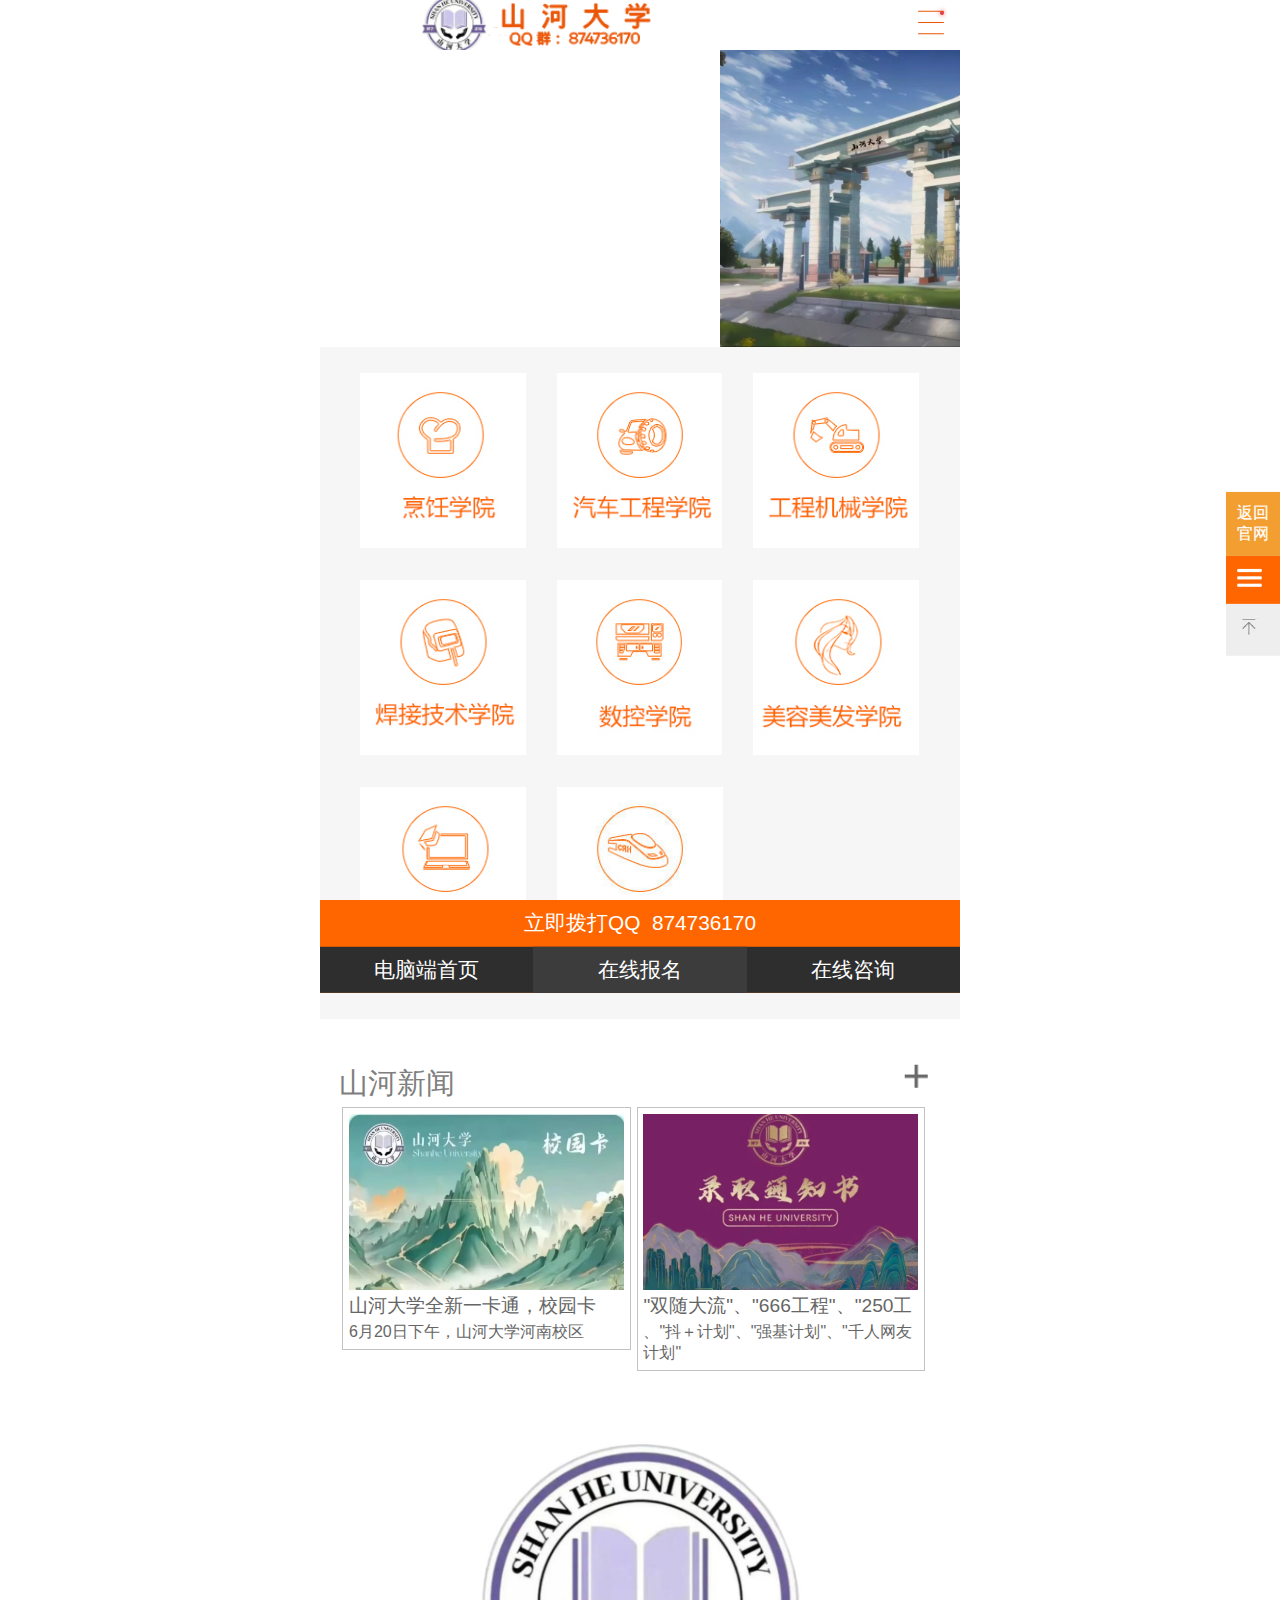
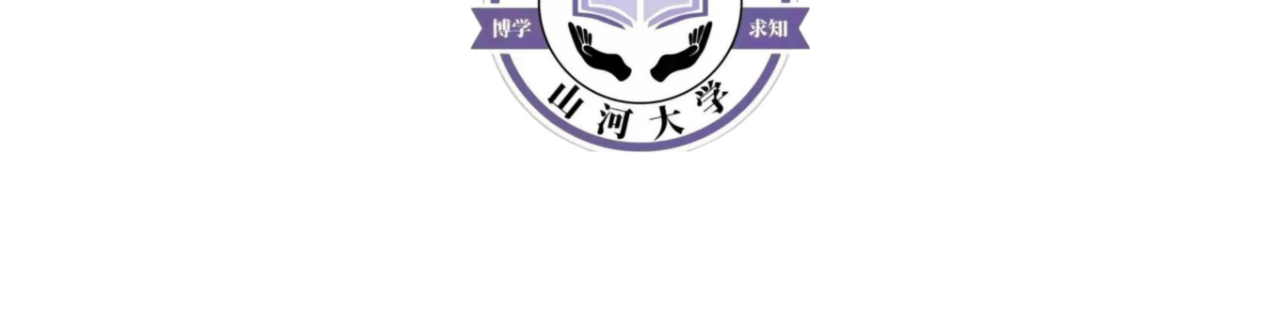
==== commit 95499ead: "Update m.html" ====
--- a/m.html
+++ b/m.html
@@ -172,29 +172,29 @@
 <script>
 var c = true;
 function headermenushow(){
-	$('.header-nav').addClass('h-nav-100');
-	$('.h-m-media').addClass('h-m-m-faceout');
-	$('.h-m-m-t span').addClass('h-m-m-t-close');
-	$('.h-m-m-c span').addClass('h-m-m-c-close');
-	$('.h-m-m-b span').addClass('h-m-m-b-close');
-	$('.h-m-m-b span').addClass('h-m-lists');
-	$('.header-nav .menu-lists > ul > li').addClass('menu-lists-show');
-	$('.header-nav .menu-lists > ul > li').addClass('h-m-lists');
-	$('html,body').addClass('no-scroll');
-	$('.h-m-m-hot').fadeOut();
+	$('.header-nav')。addClass('h-nav-100');
+	$('.h-m-media')。addClass('h-m-m-faceout');
+	$('.h-m-m-t span')。addClass('h-m-m-t-close');
+	$('.h-m-m-c span')。addClass('h-m-m-c-close');
+	$('.h-m-m-b span')。addClass('h-m-m-b-close');
+	$('.h-m-m-b span')。addClass('h-m-lists');
+	$('.header-nav .menu-lists > ul > li')。addClass('menu-lists-show');
+	$('.header-nav .menu-lists > ul > li')。addClass('h-m-lists');
+	$('html,body')。addClass('no-scroll');
+	$('.h-m-m-hot')。fadeOut();
 }
 function headermenuhide(){
- $('.header-nav').removeClass('h-nav-100');
-            $('.h-m-media').removeClass('h-m-m-faceout');
-            $('.h-m-m-t span').removeClass('h-m-m-t-close');
-            $('.h-m-m-c span').removeClass('h-m-m-c-close');
-            $('.h-m-m-b span').removeClass('h-m-m-b-close');
-            $('.header-nav .menu-lists > ul > li').removeClass('menu-lists-show');
-            $('.header-nav .menu-lists > ul > li').removeClass('h-m-lists');
-            $('html,body').removeClass('no-scroll');
-            $('.h-m-m-hot').fadeOut();
+ $('.header-nav')。removeClass('h-nav-100');
+            $('.h-m-media')。removeClass('h-m-m-faceout');
+            $('.h-m-m-t span')。removeClass('h-m-m-t-close');
+            $('.h-m-m-c span')。removeClass('h-m-m-c-close');
+            $('.h-m-m-b span')。removeClass('h-m-m-b-close');
+            $('.header-nav .menu-lists > ul > li')。removeClass('menu-lists-show');
+            $('.header-nav .menu-lists > ul > li')。removeClass('h-m-lists');
+            $('html,body')。removeClass('no-scroll');
+            $('.h-m-m-hot')。fadeOut();
 }
-    $('.h-m-menu').on('click',function(){
+    $('.h-m-menu')。于('click'，function(){
         if(c){
             headermenushow();
             c = false;
@@ -205,29 +205,29 @@
         }
     })
 	var brandstate=false;
-			$(".brandlist-id").on('click',function(){
+			$(".brandlist-id")。于('click'，function(){
 				if(brandstate===false){
-				$(this).addClass('on');
+				$(this)。addClass('on');
 				brandstate=true;
 				}else{
-				$(this).removeClass('on');
+				$(this)。removeClass('on');
 				brandstate=false;
 				}
 				
 			})
-$(".menu-show-fixed").on("click",function(){
-$('html,body').animate({scrollTop: '0px'},100,function(){headermenushow()});
+$(".menu-show-fixed")。于("click"，function(){
+$('html,body')。animate({scrollTop: '0px'}，100，function(){headermenushow()});
 	
 });
-$(".back-top-fixed").on("click",function(){
-	$('html,body').animate({scrollTop: '0px'},300);
+$(".back-top-fixed")。于("click"，function(){
+	$('html,body')。animate({scrollTop: '0px'}，300);
 })
 </script>
 <!--header-->
 <!--banner-->
 <section id="iBanner" class="iBanner">
 <div class="swiper-container swiper-container1 swiper-container-horizontal swiper-container-android">
-	<div class="swiper-wrapper" style="transform: translate3d(-1600px, 0px, 0px); transition-duration: 0ms;"><div class="swiper-slide swiper-slide-duplicate" style="width: 400px;" data-swiper-slide-index="3">
+	<div class="swiper-wrapper" style="transform: translate3d(-1600px， 0px， 0px); transition-duration: 0ms;"><div class="swiper-slide swiper-slide-duplicate" style="width: 400px;" data-swiper-slide-index="3">
 
         </div>
     	                <div class="swiper-slide" style="width: 400px;" data-swiper-slide-index="0">
@@ -245,12 +245,12 @@
 </section>
 
 <script>
-var mySwiper = new Swiper ('.swiper-container1', {
-        loop: true,
-        autoplay:4000,
+var mySwiper = new Swiper ('.swiper-container1'， {
+        loop: true，
+        autoplay:4000，
         //阻止点击冒泡
-        preventLinksPropagation : false,
-        paginationClickable: true,
+        preventLinksPropagation : false，
+        paginationClickable: true，
         pagination: '.swiper-pagination1'
     });
 </script>
@@ -301,7 +301,7 @@
 <div class="zx-con">
 <a href="">立即拨打QQ&nbsp;&nbsp;874736170</a>
 <ul class="clearfix">
-	<a href="https://"><li>电脑端首页</li></a>
+	<a href="https://sh.skyjee.cn/"><li>电脑端首页</li></a>
 	<a target="_blank" href="https://www.douyin.com/user/MS4wLjABAAAAH1q7CNw_xFxAl4LpQEUrmlbyCVx2UrjQrEqD1Y-5lRjNX-wYOt7mTyY6eBsJvuB_"><li>在线报名</li></a>
 	<a target="_blank" href="https://www.douyin.com/user/MS4wLjABAAAAH1q7CNw_xFxAl4LpQEUrmlbyCVx2UrjQrEqD1Y-5lRjNX-wYOt7mTyY6eBsJvuB_"><li>在线咨询</li></a>
 </ul>
@@ -310,14 +310,14 @@
 
 <!--弹出消息-->
 <style type="text/css">
-a{text-decoration:none}
+a{text-decoration:无}
 .dbzx a{ width:50%; display:block; float:left;}
 .dbzx img{ width:100%; display:block; float:left;}
-#LRfloater0{ display: none ! important;}
+#LRfloater0{ display: 无 ! important;}
 .absolute{position: absolute;}
-.swtCenter{display:none;}
+.swtCenter{display:无;}
 .swtCenter {
-		display: none;
+		display: 无;
 		width: 260px;
 		height: 200px;
 		background-color: #FFF;
@@ -361,7 +361,7 @@
 		}
 		clearInterval(sTimer);
 	}
-}, 100);
+}， 100);
 
 function showSwt() {
 	if (is_invite) {
@@ -369,25 +369,25 @@
 		is_invite = false;
 	}
 	if (typeof jQuery != "undefined") {
-		$("#swtBox").show(500);
+		$("#swtBox")。show(500);
 	} else {
-		document.getElementById("swtBox").style.display = 'block';
+		document.getElementById("swtBox")。style。display = 'block';
 	}
 }
 
 function hideSwt() {
 	if (typeof jQuery != "undefined") {
-		$("#swtBox").hide(500);
+		$("#swtBox")。hide(500);
 	} else {
-		document.getElementById("swtBox").style.display = 'none';
+		document.getElementById("swtBox")。style。display = 'none';
 	}
 	setTimeout(showSwt, 15000);
 }
 
-setTimeout("showSwt()", 5000);
+setTimeout("showSwt()"， 5000);
 </script>
 
 
 
 
-</body></html>+</body></html>
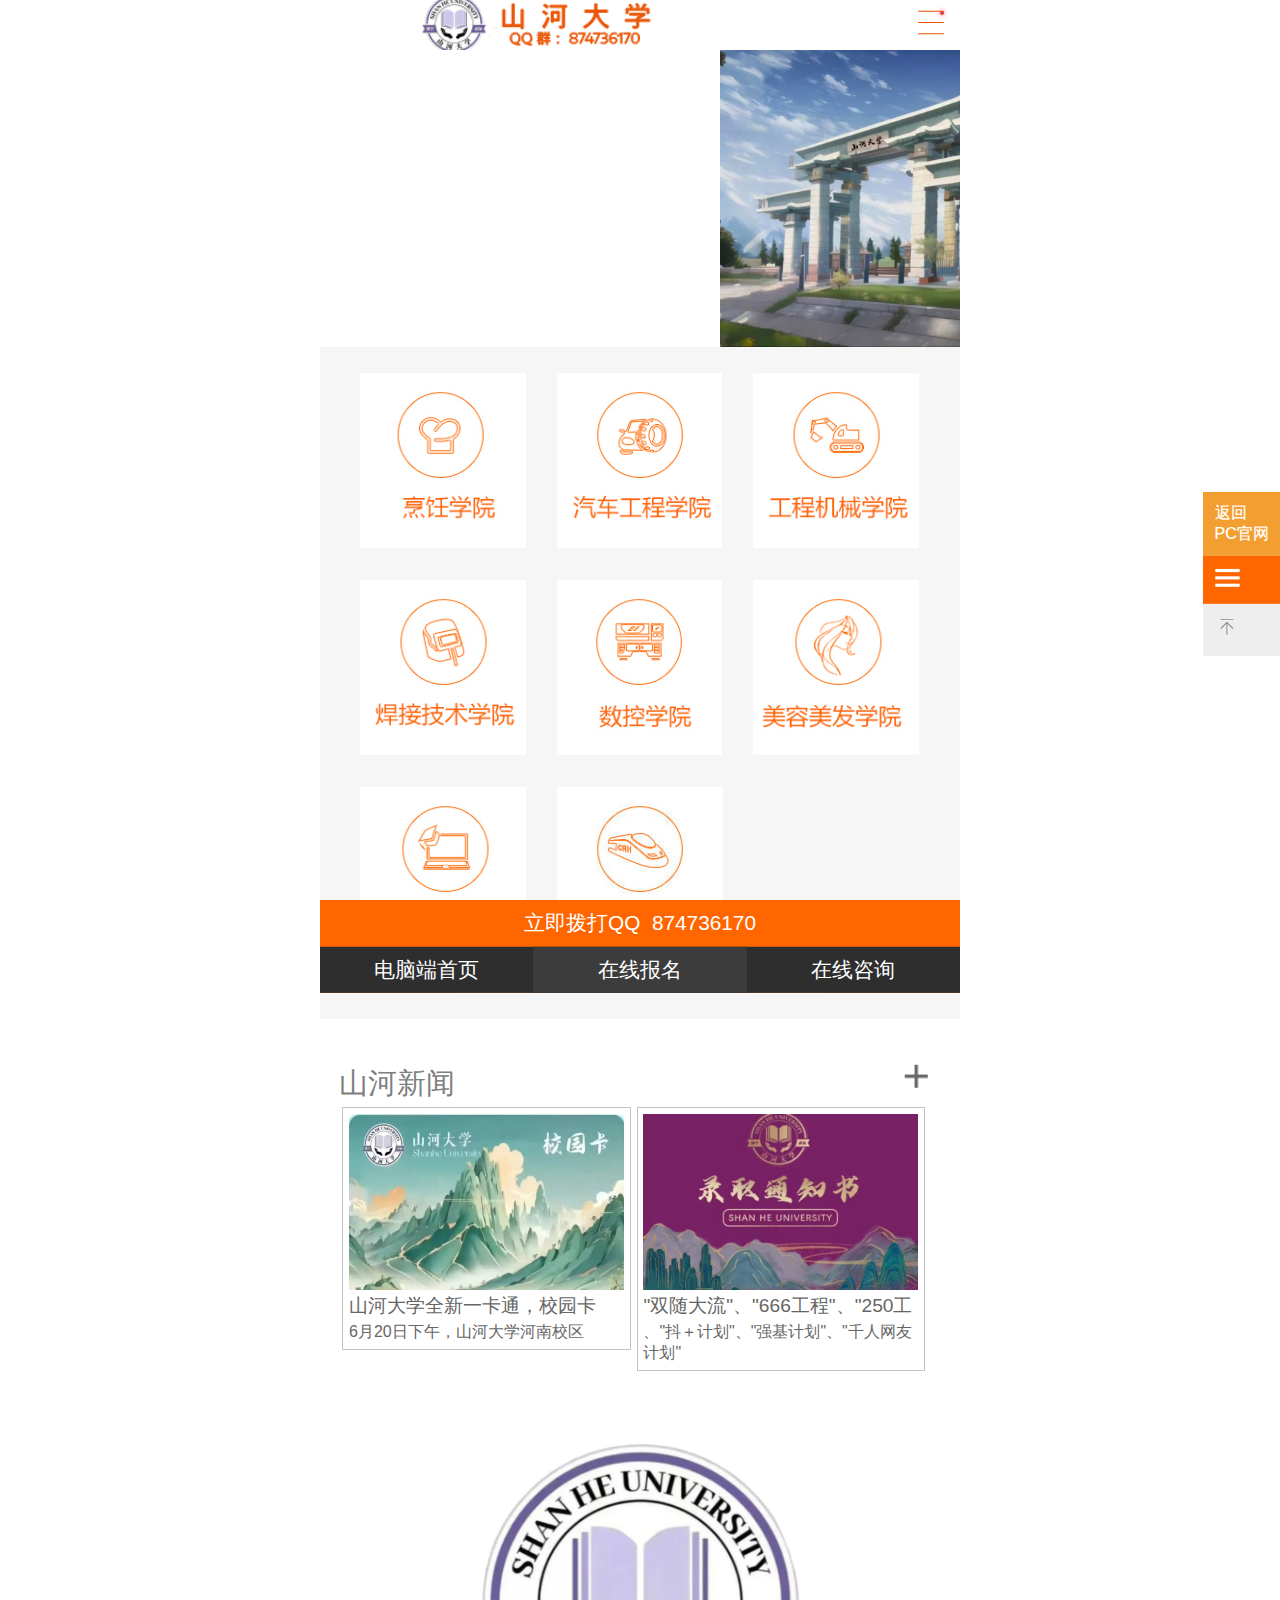
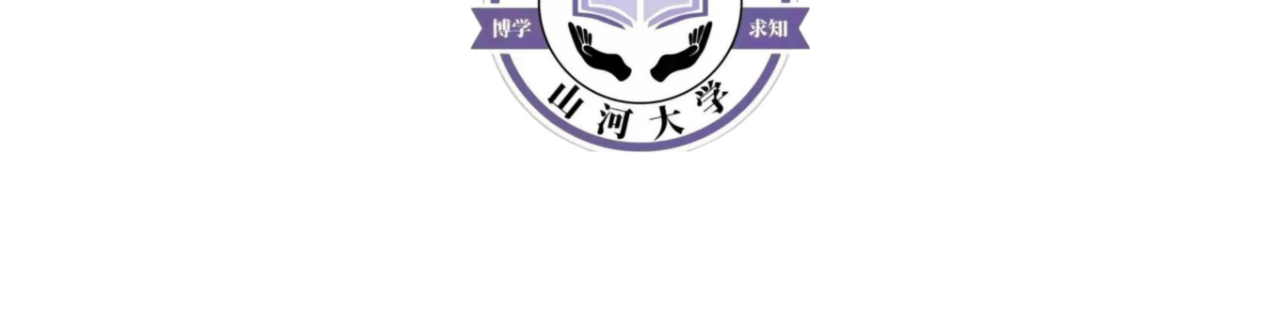
==== commit 4da76843: "Update m.html" ====
--- a/m.html
+++ b/m.html
@@ -1,7 +1,7 @@
 <!DOCTYPE html>
 <!-- 由蓝翔官网修改，仅供娱乐，无实际效应，违规立删 -->
 <html><head><meta http-equiv="Content-Type" content="text/html; charset=UTF-8">
-
+<link rel="shortcut icon" href="./山河大学_files/logo.jpg">
 <title>山河大学</title>
 <meta name="keywords" content="山河,山河大学,顶级大学,河南，河北，山东，山西，博学，求知">
 <meta name="description" content="由河南，河北，山东，山西四省联合创办的综合类高素质大学，致力于解救困与不公之中的山河四省学子,让每一个山河四省学子都有学上">
@@ -158,7 +158,7 @@
 <!--右侧menu show-->
 <div class="menushow-top">
 	<div style="background:#f39e30;">
-		<a target="_blank" href=""><span class="lxjxfont" style="font-size:1rem;">返回<br>官网</span></a>
+		<a target="_blank" href="https://sh.skyjee.cn/"><span class="lxjxfont" style="font-size:1rem;">返回<br>PC官网</span></a>
 	</div>
 	<div class="menu-show-fixed" style="background:#ff6600;">
 		<span class="lxjxfont"><img style="width:25px;" src="./m_files/ico-nav.png"></span>
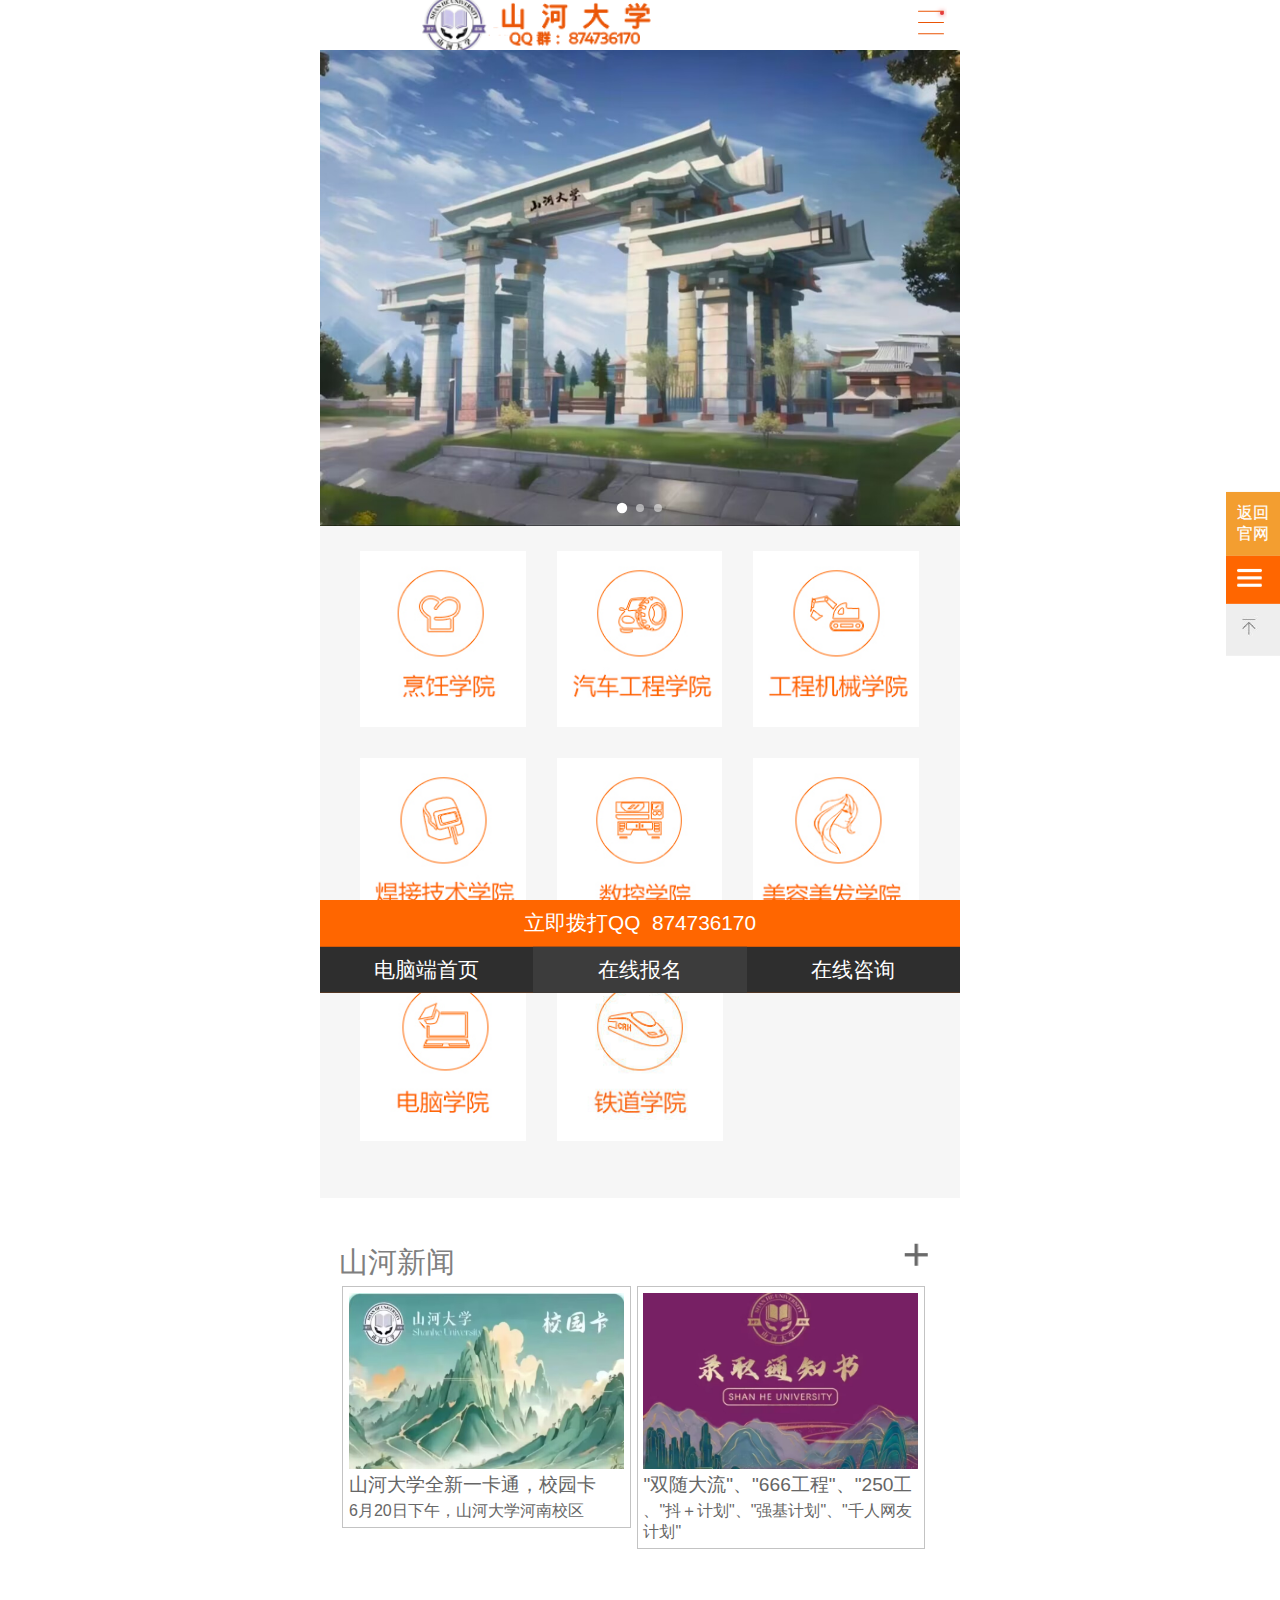
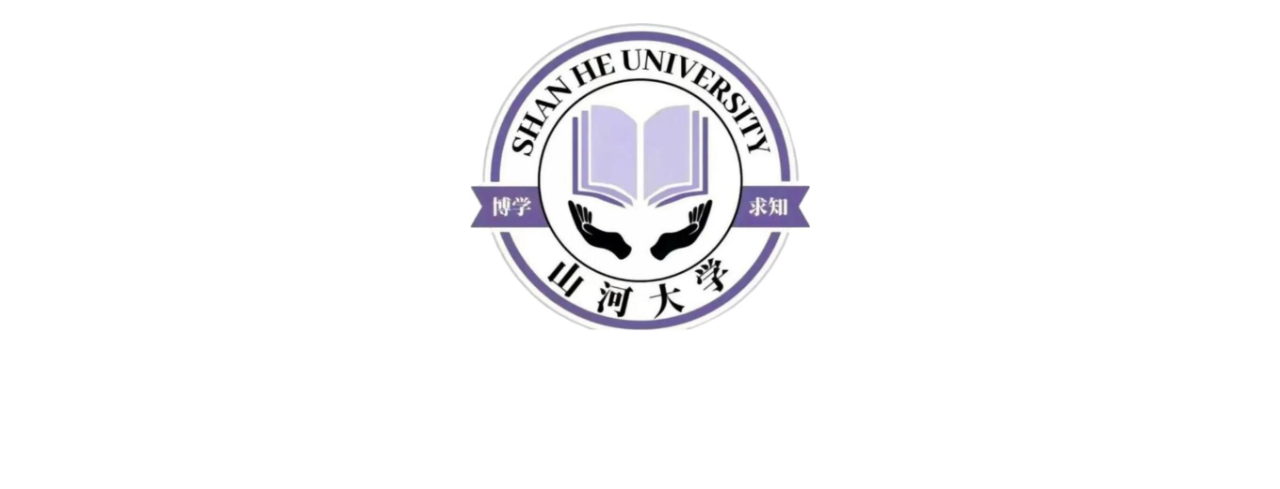
==== commit a94b4261: "Update m.html" ====
--- a/m.html
+++ b/m.html
@@ -1,7 +1,7 @@
 <!DOCTYPE html>
 <!-- 由蓝翔官网修改，仅供娱乐，无实际效应，违规立删 -->
 <html><head><meta http-equiv="Content-Type" content="text/html; charset=UTF-8">
-<link rel="shortcut icon" href="./山河大学_files/logo.jpg">
+
 <title>山河大学</title>
 <meta name="keywords" content="山河,山河大学,顶级大学,河南，河北，山东，山西，博学，求知">
 <meta name="description" content="由河南，河北，山东，山西四省联合创办的综合类高素质大学，致力于解救困与不公之中的山河四省学子,让每一个山河四省学子都有学上">
@@ -158,7 +158,7 @@
 <!--右侧menu show-->
 <div class="menushow-top">
 	<div style="background:#f39e30;">
-		<a target="_blank" href="https://sh.skyjee.cn/"><span class="lxjxfont" style="font-size:1rem;">返回<br>PC官网</span></a>
+		<a target="_blank" href=""><span class="lxjxfont" style="font-size:1rem;">返回<br>官网</span></a>
 	</div>
 	<div class="menu-show-fixed" style="background:#ff6600;">
 		<span class="lxjxfont"><img style="width:25px;" src="./m_files/ico-nav.png"></span>
@@ -172,29 +172,29 @@
 <script>
 var c = true;
 function headermenushow(){
-	$('.header-nav')。addClass('h-nav-100');
-	$('.h-m-media')。addClass('h-m-m-faceout');
-	$('.h-m-m-t span')。addClass('h-m-m-t-close');
-	$('.h-m-m-c span')。addClass('h-m-m-c-close');
-	$('.h-m-m-b span')。addClass('h-m-m-b-close');
-	$('.h-m-m-b span')。addClass('h-m-lists');
-	$('.header-nav .menu-lists > ul > li')。addClass('menu-lists-show');
-	$('.header-nav .menu-lists > ul > li')。addClass('h-m-lists');
-	$('html,body')。addClass('no-scroll');
-	$('.h-m-m-hot')。fadeOut();
+	$('.header-nav').addClass('h-nav-100');
+	$('.h-m-media').addClass('h-m-m-faceout');
+	$('.h-m-m-t span').addClass('h-m-m-t-close');
+	$('.h-m-m-c span').addClass('h-m-m-c-close');
+	$('.h-m-m-b span').addClass('h-m-m-b-close');
+	$('.h-m-m-b span').addClass('h-m-lists');
+	$('.header-nav .menu-lists > ul > li').addClass('menu-lists-show');
+	$('.header-nav .menu-lists > ul > li').addClass('h-m-lists');
+	$('html,body').addClass('no-scroll');
+	$('.h-m-m-hot').fadeOut();
 }
 function headermenuhide(){
- $('.header-nav')。removeClass('h-nav-100');
-            $('.h-m-media')。removeClass('h-m-m-faceout');
-            $('.h-m-m-t span')。removeClass('h-m-m-t-close');
-            $('.h-m-m-c span')。removeClass('h-m-m-c-close');
-            $('.h-m-m-b span')。removeClass('h-m-m-b-close');
-            $('.header-nav .menu-lists > ul > li')。removeClass('menu-lists-show');
-            $('.header-nav .menu-lists > ul > li')。removeClass('h-m-lists');
-            $('html,body')。removeClass('no-scroll');
-            $('.h-m-m-hot')。fadeOut();
+ $('.header-nav').removeClass('h-nav-100');
+            $('.h-m-media').removeClass('h-m-m-faceout');
+            $('.h-m-m-t span').removeClass('h-m-m-t-close');
+            $('.h-m-m-c span').removeClass('h-m-m-c-close');
+            $('.h-m-m-b span').removeClass('h-m-m-b-close');
+            $('.header-nav .menu-lists > ul > li').removeClass('menu-lists-show');
+            $('.header-nav .menu-lists > ul > li').removeClass('h-m-lists');
+            $('html,body').removeClass('no-scroll');
+            $('.h-m-m-hot').fadeOut();
 }
-    $('.h-m-menu')。于('click'，function(){
+    $('.h-m-menu').on('click',function(){
         if(c){
             headermenushow();
             c = false;
@@ -205,29 +205,29 @@
         }
     })
 	var brandstate=false;
-			$(".brandlist-id")。于('click'，function(){
+			$(".brandlist-id").on('click',function(){
 				if(brandstate===false){
-				$(this)。addClass('on');
+				$(this).addClass('on');
 				brandstate=true;
 				}else{
-				$(this)。removeClass('on');
+				$(this).removeClass('on');
 				brandstate=false;
 				}
 				
 			})
-$(".menu-show-fixed")。于("click"，function(){
-$('html,body')。animate({scrollTop: '0px'}，100，function(){headermenushow()});
+$(".menu-show-fixed").on("click",function(){
+$('html,body').animate({scrollTop: '0px'},100,function(){headermenushow()});
 	
 });
-$(".back-top-fixed")。于("click"，function(){
-	$('html,body')。animate({scrollTop: '0px'}，300);
+$(".back-top-fixed").on("click",function(){
+	$('html,body').animate({scrollTop: '0px'},300);
 })
 </script>
 <!--header-->
 <!--banner-->
 <section id="iBanner" class="iBanner">
 <div class="swiper-container swiper-container1 swiper-container-horizontal swiper-container-android">
-	<div class="swiper-wrapper" style="transform: translate3d(-1600px， 0px， 0px); transition-duration: 0ms;"><div class="swiper-slide swiper-slide-duplicate" style="width: 400px;" data-swiper-slide-index="3">
+	<div class="swiper-wrapper" style="transform: translate3d(-1600px, 0px, 0px); transition-duration: 0ms;"><div class="swiper-slide swiper-slide-duplicate" style="width: 400px;" data-swiper-slide-index="3">
 
         </div>
     	                <div class="swiper-slide" style="width: 400px;" data-swiper-slide-index="0">
@@ -245,12 +245,12 @@
 </section>
 
 <script>
-var mySwiper = new Swiper ('.swiper-container1'， {
-        loop: true，
-        autoplay:4000，
+var mySwiper = new Swiper ('.swiper-container1', {
+        loop: true,
+        autoplay:4000,
         //阻止点击冒泡
-        preventLinksPropagation : false，
-        paginationClickable: true，
+        preventLinksPropagation : false,
+        paginationClickable: true,
         pagination: '.swiper-pagination1'
     });
 </script>
@@ -310,14 +310,14 @@
 
 <!--弹出消息-->
 <style type="text/css">
-a{text-decoration:无}
+a{text-decoration:none}
 .dbzx a{ width:50%; display:block; float:left;}
 .dbzx img{ width:100%; display:block; float:left;}
-#LRfloater0{ display: 无 ! important;}
+#LRfloater0{ display: none ! important;}
 .absolute{position: absolute;}
-.swtCenter{display:无;}
+.swtCenter{display:none;}
 .swtCenter {
-		display: 无;
+		display: none;
 		width: 260px;
 		height: 200px;
 		background-color: #FFF;
